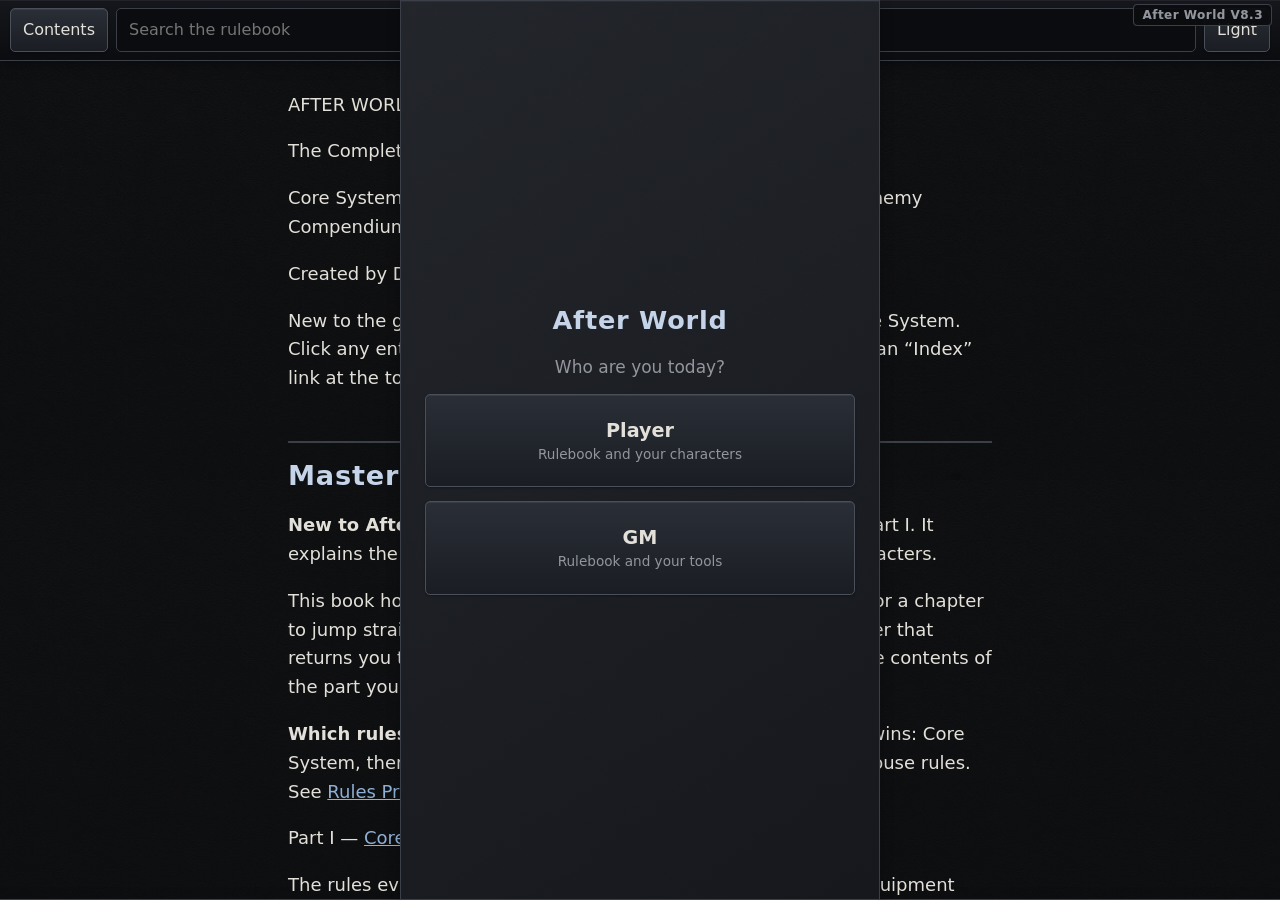
==== index.html @ ac3dd0cf "Add files via upload" ====
<!DOCTYPE html>
<html lang="en"><head><meta charset="utf-8">
<meta name="viewport" content="width=device-width, initial-scale=1, viewport-fit=cover">
<meta name="apple-mobile-web-app-capable" content="yes"><meta name="mobile-web-app-capable" content="yes">
<title>After World</title>
<link rel="manifest" href="manifest.webmanifest"><link rel="apple-touch-icon" href="icon-192.png"><meta name="theme-color" content="#090b10">
<style>
:root{--bg:#f4f5f7;--panel:#fff;--ink:#1d2230;--mute:#5c6475;--line:#d5d9e2;--acc:#2f5d8a;color-scheme:light}
@media (prefers-color-scheme:dark){:root{--bg:#12151c;--panel:#1a1f2a;--ink:#e4e7ee;--mute:#9aa3b5;--line:#2c3342;--acc:#8fb8e6;color-scheme:dark}}
*{box-sizing:border-box}html,body{height:100%;margin:0}
body{background:var(--bg);color:var(--ink);font:17px/1.45 system-ui,-apple-system,"Segoe UI",sans-serif}
#app{position:fixed;inset:0;display:flex;flex-direction:column;padding-top:env(safe-area-inset-top,0px);background:var(--panel)}
iframe{flex:1;width:100%;border:0;background:var(--bg);min-height:0}
#nav{display:flex;border-top:1px solid var(--line);background:var(--panel);padding-bottom:env(safe-area-inset-bottom,0px)}
#nav button{flex:1}
button{font:inherit;color:var(--ink);background:var(--panel);border:1px solid var(--line);border-radius:8px;padding:9px 14px;min-height:44px;cursor:pointer}
#sr button{display:block;width:100%;text-align:left;margin:6px 0}#sr small{display:block;color:var(--mute)}#sr h3{margin:14px 0 2px;font-size:.9rem;color:var(--acc)}#nav button{border:0;border-radius:0;background:none}#nav button.on{color:var(--acc);font-weight:700;box-shadow:inset 0 3px 0 var(--acc)}
#ban{display:flex;align-items:center;gap:8px;padding:6px 10px;background:var(--bg);border-top:1px solid var(--line);font-size:14px}
#ban span{flex:1}#ban button{min-height:36px;padding:4px 10px;font-size:14px}
.ov{position:fixed;inset:0;z-index:9;background:var(--bg);display:flex;flex-direction:column;justify-content:center;gap:14px;padding:24px;max-width:30rem;margin:0 auto}
.ov[hidden],#ban[hidden],iframe[hidden]{display:none}
.ov h1{margin:0 0 6px;font:700 1.6rem Georgia,serif;color:var(--acc);text-align:center}
.big{padding:22px;font-size:1.2rem;font-weight:700;border-radius:12px}.big small{display:block;font-weight:400;color:var(--mute);font-size:.85rem}
.chk{display:flex;gap:10px;align-items:center;padding:8px 2px}.chk input{width:22px;height:22px}
button:focus-visible{outline:3px solid var(--acc);outline-offset:2px}



/* AFTER WORLD — Dark Leather · Dark Aero · Art Deco (default / dark) */
:root:not([data-theme="light"]){
  --bg:#0B0C0F;--panel:#15171C;--panel2:#22252B;--ink:#E2E0D9;--mute:#92969D;
  --line:#3a3f48;--acc:#142C49;--acc2:#20466C;--gold:#B49A62;--silver:#AEB5BE;
  --hit:#B49A62;--bad:#d47c78;color-scheme:dark
}
:root:not([data-theme="light"]),
:root:not([data-theme="light"]) body{
  background-color:#0B0C0F!important;
  background-image:
    linear-gradient(rgba(11,12,15,.72),rgba(11,12,15,.78)),
    url("leather-tile.jpg")!important;
  background-size:auto,480px!important;
  background-repeat:no-repeat,repeat!important;
  background-attachment:fixed!important;
  color:var(--ink)!important;
  font-family:system-ui,-apple-system,"Segoe UI",sans-serif!important
}
:root:not([data-theme="light"]) header,
:root:not([data-theme="light"]) .seg,
:root:not([data-theme="light"]) #nav,
:root:not([data-theme="light"]) #res,
:root:not([data-theme="light"]) #ban{
  background:
    linear-gradient(180deg,rgba(21,23,28,.96),rgba(11,12,15,.98)),
    url("obsidian-tile.jpg")!important;
  background-size:auto,320px!important;
  border-color:#3a3f48!important;
  box-shadow:0 2px 14px rgba(0,0,0,.4),inset 0 1px rgba(174,181,190,.08)!important
}
:root:not([data-theme="light"]) header h1,
:root:not([data-theme="light"]) h1,
:root:not([data-theme="light"]) h2,
:root:not([data-theme="light"]) h3,
:root:not([data-theme="light"]) h4{
  font-family:system-ui,-apple-system,"Segoe UI",sans-serif!important;
  letter-spacing:.03em;
  color:#c5d4e8!important
}
:root:not([data-theme="light"]) header h1{font-weight:700;color:#E2E0D9!important}
:root:not([data-theme="light"]) main{background:transparent}
:root:not([data-theme="light"]) section,
:root:not([data-theme="light"]) .card,
:root:not([data-theme="light"]) .big div,
:root:not([data-theme="light"]) .sg div,
:root:not([data-theme="light"]) .res,
:root:not([data-theme="light"]) details,
:root:not([data-theme="light"]) .ov{
  background:
    linear-gradient(145deg,rgba(34,37,43,.94),rgba(21,23,28,.97)),
    url("charcoal-tile.jpg")!important;
  background-size:auto,280px!important;
  border:1px solid #3a3f48!important;
  box-shadow:inset 0 1px rgba(174,181,190,.06),0 3px 12px rgba(0,0,0,.25)!important
}
:root:not([data-theme="light"]) button,
:root:not([data-theme="light"]) .btn{
  background:linear-gradient(180deg,#2a2e36,#1a1d23)!important;
  color:#E2E0D9!important;
  border:1px solid #4a505a!important;
  border-radius:5px!important;
  box-shadow:inset 0 1px rgba(174,181,190,.1),0 1px 2px rgba(0,0,0,.3)!important
}
:root:not([data-theme="light"]) button.pri,
:root:not([data-theme="light"]) .pri{
  background:linear-gradient(180deg,#20466C,#142C49)!important;
  border-color:#3d6a9a!important;
  color:#fff!important
}
:root:not([data-theme="light"]) button.on,
:root:not([data-theme="light"]) .seg .on,
:root:not([data-theme="light"]) #nav button.on{
  color:#B49A62!important;
  border-color:#8f7848!important;
  box-shadow:inset 0 -2px #B49A62!important
}
:root:not([data-theme="light"]) input,
:root:not([data-theme="light"]) textarea,
:root:not([data-theme="light"]) select{
  background:#0B0C0F!important;
  color:#E2E0D9!important;
  border:1px solid #3a3f48!important;
  border-radius:5px!important
}
:root:not([data-theme="light"]) a{color:#8fb0d4}
:root:not([data-theme="light"]) th{background:#1a1d24!important;color:#B49A62}
:root:not([data-theme="light"]) td,
:root:not([data-theme="light"]) th{border-color:#3a3f48!important}
:root:not([data-theme="light"]) mark{background:#B49A62!important;color:#0B0C0F!important}
:root:not([data-theme="light"]) #app{background:transparent!important}
:root:not([data-theme="light"]) h2::after{
  content:"";display:block;height:10px;margin:8px 0 4px;
  background:url("deco-divider-sm.jpg") center/contain no-repeat;
  opacity:.7
}
:root:not([data-theme="light"]) .aw-divider{
  display:block;height:12px;margin:16px 0 12px;
  background:url("deco-divider-sm.jpg") center/contain no-repeat;
  opacity:.85;border:0
}


/* App-wide light theme */
:root[data-theme="light"]{
  --bg:#f4f5f7;--panel:#ffffff;--panel2:#eef0f3;--ink:#1d2230;--mute:#5c6475;
  --line:#d5d9e2;--acc:#2f5d8a;--acc2:#3d6fa0;--gold:#8a7340;--silver:#6b7280;
  --hit:#c9a227;--bad:#a8322d;color-scheme:light
}
:root[data-theme="light"],
:root[data-theme="light"] body{
  background-color:#f4f5f7!important;
  background-image:none!important;
  color:#1d2230!important
}
:root[data-theme="light"] header,
:root[data-theme="light"] .seg,
:root[data-theme="light"] #nav,
:root[data-theme="light"] #res,
:root[data-theme="light"] #ban{
  background:#ffffff!important;
  background-image:none!important;
  border-color:#d5d9e2!important;
  box-shadow:0 1px 4px rgba(0,0,0,.06)!important;
  color:#1d2230!important
}
:root[data-theme="light"] h1,
:root[data-theme="light"] h2,
:root[data-theme="light"] h3,
:root[data-theme="light"] h4,
:root[data-theme="light"] header h1{color:#2f5d8a!important}
:root[data-theme="light"] section,
:root[data-theme="light"] .card,
:root[data-theme="light"] .big div,
:root[data-theme="light"] .sg div,
:root[data-theme="light"] .res,
:root[data-theme="light"] details,
:root[data-theme="light"] .ov{
  background:#ffffff!important;
  background-image:none!important;
  border:1px solid #d5d9e2!important;
  box-shadow:0 1px 4px rgba(0,0,0,.05)!important;
  color:#1d2230!important
}
:root[data-theme="light"] button,
:root[data-theme="light"] .btn{
  background:#ffffff!important;
  color:#1d2230!important;
  border:1px solid #d5d9e2!important;
  box-shadow:none!important
}
:root[data-theme="light"] button.pri,
:root[data-theme="light"] .pri{
  background:#2f5d8a!important;
  border-color:#2f5d8a!important;
  color:#fff!important
}
:root[data-theme="light"] button.on,
:root[data-theme="light"] .seg .on,
:root[data-theme="light"] #nav button.on{
  color:#2f5d8a!important;
  border-color:#2f5d8a!important;
  box-shadow:inset 0 -2px #2f5d8a!important
}
:root[data-theme="light"] input,
:root[data-theme="light"] textarea,
:root[data-theme="light"] select{
  background:#f4f5f7!important;
  color:#1d2230!important;
  border:1px solid #d5d9e2!important
}
:root[data-theme="light"] a{color:#2f5d8a}
:root[data-theme="light"] th{background:#eef0f3!important;color:#1d2230!important}
:root[data-theme="light"] td,
:root[data-theme="light"] th{border-color:#d5d9e2!important}
:root[data-theme="light"] mark{background:#ffe08a!important;color:#1d2230!important}
:root[data-theme="light"] #app{background:#f4f5f7!important}
:root[data-theme="light"] h2::after,
:root[data-theme="light"] .aw-divider{opacity:0!important;height:0!important;margin:0!important}


.aw-ver{position:fixed;top:0;left:0;right:0;z-index:50;pointer-events:none;display:flex;justify-content:flex-end;padding:4px 8px;padding-top:calc(4px + env(safe-area-inset-top,0px));font:600 12px/1.2 system-ui,sans-serif;color:var(--mute,#92969D);letter-spacing:.04em}
.aw-ver span{pointer-events:auto;background:rgba(11,12,15,.75);border:1px solid var(--line,#3a3f48);border-radius:4px;padding:3px 8px}
:root[data-theme="light"] .aw-ver span{background:rgba(255,255,255,.9);color:#5c6475}

</style></head><body>
<div class="aw-ver" id="awver"><span>After World V8.3</span></div>
<div id="app"><iframe id="f-rule" src="rulebook.html" title="Rulebook"></iframe><iframe id="f-chars" src="sheet.html" title="Characters" hidden></iframe><iframe id="f-gm" src="gm.html" title="GM tools" hidden></iframe>
<div id="ban" hidden><span id="bt"></span><button id="bb"></button><button id="bx">Dismiss</button></div><nav id="nav"></nav></div>
<div class="ov" id="srch" hidden style="justify-content:flex-start;overflow:auto"><input id="sq" type="search" placeholder="Search rules, traits, races, gear, enemies, loot…" autocomplete="off" style="font:inherit;font-size:16px;padding:10px;border-radius:8px;border:1px solid var(--line);background:var(--panel);color:var(--ink)"><div id="sr"></div><button id="sx">Close</button></div>
<div class="ov" id="role" hidden><h1>After World</h1><p style="text-align:center;margin:0;color:var(--mute)">Who are you today?</p><button class="big" data-role="player">Player<small>Rulebook and your characters</small></button><button class="big" data-role="gm">GM<small>Rulebook and your tools</small></button></div>
<div class="ov" id="more" hidden><h1>More</h1><button id="sw">Switch role</button><button id="themeBtn">Theme: Dark</button><label class="chk"><input type="checkbox" id="awake"> Keep the screen awake</label><div class="chk">Text size <button id="fm">A−</button><button id="fp">A+</button></div><button id="exp">Back up characters</button><button id="upd">Check for updates</button><button id="mx">Close</button></div>
<script src="data.js"></script>
<script src="enemies.js"></script>
<script src="loot.js"></script>
<script src="loot-modern.js"></script>
<script src="extra2.js"></script>
<script>
(function(){
var $=function(s){return document.querySelector(s)};
function ls(k,v){try{if(v===undefined)return localStorage.getItem(k);localStorage.setItem(k,v)}catch(e){return null}}
var TABS={rule:'Rulebook',chars:'Characters',gm:'GM tools',find:'Search'},ROLES={player:['rule','chars','find'],gm:['rule','gm','find']};
var role=ls('aw-role'),tab=ls('aw-tab')||'rule',lock=null,reg=null;
if(!ROLES[role])role=null;
function nav(){$('#nav').innerHTML=ROLES[role].map(function(t){return '<button data-t="'+t+'"'+(t===tab?' class="on"':'')+'>'+TABS[t]+'</button>'}).join('')+'<button data-t="more">More</button>'}
function show(){if(!role)return;if(ROLES[role].indexOf(tab)<0)tab=ROLES[role][0];['rule','chars','gm'].forEach(function(t){$('#f-'+t).hidden=t!==tab});nav()}
function say(msg,label,fn){$('#bt').textContent=msg;$('#bb').textContent=label;$('#bb').onclick=function(){$('#ban').hidden=true;fn()};$('#ban').hidden=false}
function exp(){var d=ls('aw-chars-v1')||'{}',a=document.createElement('a');a.href=URL.createObjectURL(new Blob([d],{type:'application/json'}));a.download='after-world-characters.json';document.body.appendChild(a);a.click();a.remove()}
function reminder(){var n=0;try{n=Object.keys(JSON.parse(ls('aw-chars-v1')||'{}')).length}catch(e){}
  if(n&&Date.now()-(+ls('aw-bk')||0)>54e6){ls('aw-bk',String(Date.now()));say('Back up your characters in case you change phones.','Export now',exp)}}
var TN={fan:'Fantasy',mod:'Modern',sw:'Star Wars'};
function go(h){$('#srch').hidden=true;tab='rule';show();var w=$('#f-rule').contentWindow;w.location.hash='';w.location.hash='#'+h}
function find(q){q=q.toLowerCase().trim();var G={},D=window.AWDATA||{},TN={fan:'Fantasy',mod:'Modern',sw:'Star Wars'},add=function(g,t,s,h){(G[g]=G[g]||[]);if(G[g].length<18)G[g].push([t,s,h||''])},m=function(s){return (s||'').toLowerCase().indexOf(q)>-1};
  if(q.length<2)return'<p style="color:var(--mute)">Type at least two letters.</p>';
  try{$('#f-rule').contentDocument.querySelectorAll('h1[id],h2[id],h3[id],h4[id]').forEach(function(e){if(m(e.textContent))add('Rulebook',e.textContent.trim(),'',e.id)})}catch(e){}
  try{$('#f-rule').contentDocument.querySelectorAll('p,li').forEach(function(e){var t=(e.textContent||'').trim();if(t.length>40&&t.length<220&&m(t)){var id=(e.closest('[id]')||e.previousElementSibling||{}).id||'';add('Rulebook text',t.slice(0,90)+(t.length>90?'…':''),'',id)}})}catch(e){}
  (D.abil||[]).forEach(function(a){if(m(a.n+' '+a.id+' '+a.cat+(a.txt||'')))add('Traits and powers',a.n,(a.id||'')+' · '+(a.cat||''),a.a||'')});
  (D.races||[]).forEach(function(r){if(m(r.n+(r.desc||'')+(r.stats||[]).join(' ')))add('Races',r.n,TN[r.t]||r.t,'')});
  (D.bgs||[]).forEach(function(r){if(m(r.n+(r.info||[]).join(' ')))add('Backgrounds',r.n,TN[r.t]||r.t,'')});
  (D.weapons||[]).forEach(function(w){if(m(w.n+' '+(w.prof||'')+' '+(w.tags||'')+' '+(w.dmg||'')))add('Weapons',w.n,(w.prof||'')+(w.dmg?' · damage '+w.dmg:''),'')});
  (D.armour||[]).forEach(function(w){if(m(w.n+' '+(w.prof||'')+' '+(w.kind||'')))add('Armour and shields',w.n,w.prof||w.kind||'','')});
  (window.AWENEMY||[]).forEach(function(e){if(m(e.n+' '+(e.tags||'')+' '+(e.ds||'')+' '+(e.sp||'')))add('Enemies',e.n,(TN[e.t]||e.t)+' · Level '+e.lv+(e.tags?' · '+e.tags:''),'')});
  var Z=window.AWLOOT||{};
  function lootScan(arr,label){(arr||[]).forEach(function(x){var n=x.n||x;if(typeof n!=='string')return;if(m(n+' '+(x.e||'')+' '+(x.c||'')))add('Loot · '+label,n,(x.c||'')+(x.v?' · '+x.v:''),'')})};
  Object.keys(Z.bands||{}).forEach(function(b){lootScan(Z.bands[b],'Fantasy')});
  if(Z.mod&&Z.mod.bands)Object.keys(Z.mod.bands).forEach(function(b){lootScan(Z.mod.bands[b],'Modern')});
  if(Z.sw&&Z.sw.tiers)Object.keys(Z.sw.tiers).forEach(function(t){lootScan(Z.sw.tiers[t],'Star Wars')});
  if(Z.extra){Object.keys(Z.extra).forEach(function(k){var v=Z.extra[k];if(Array.isArray(v))lootScan(v,k);else if(v&&typeof v==='object')Object.keys(v).forEach(function(b){lootScan(v[b],k)})})}
  var X2=window.AWX2||{};
  (X2.races||[]).forEach(function(r){if(m(r.n))add('Races (extra)',r.n,TN[r.t]||'','')});
  (X2.bgs||[]).forEach(function(r){if(m(r.n))add('Backgrounds (extra)',r.n,TN[r.t]||'','')});
  if(X2.ref)X2.ref.forEach(function(r){if(m(r[0]+' '+(r[1]||[]).join(' ')))add('Star Wars reference',r[0],'','')});
  var order=['Rulebook','Rulebook text','Traits and powers','Races','Races (extra)','Backgrounds','Backgrounds (extra)','Weapons','Armour and shields','Enemies','Loot · Fantasy','Loot · Modern','Loot · Star Wars','Star Wars reference'];
  var h='';order.forEach(function(g){if(!G[g])return;h+='<h3>'+g+'</h3>'+G[g].map(function(r){return '<button data-h="'+r[2]+'">'+r[0].replace(/[<&]/g,'')+'<small>'+r[1].replace(/[<&]/g,'')+'</small></button>'}).join('')});
  Object.keys(G).forEach(function(g){if(order.indexOf(g)<0)h+='<h3>'+g+'</h3>'+G[g].map(function(r){return '<button data-h="'+r[2]+'">'+r[0].replace(/[<&]/g,'')+'<small>'+r[1].replace(/[<&]/g,'')+'</small></button>'}).join('')});
  return h||'<p style="color:var(--mute)">No matches.</p>'}
$('#sq').oninput=function(){$('#sr').innerHTML=find(this.value)};$('#sx').onclick=function(){$('#srch').hidden=true};
$('#sr').onclick=function(e){var b=e.target.closest('[data-h]');if(b&&b.dataset.h)go(b.dataset.h)};
function zoom(){var z=(+ls('aw-fs')||100)/100;['f-rule','f-chars','f-gm'].forEach(function(i){try{$('#'+i).contentDocument.documentElement.style.zoom=z}catch(e){}})}
['f-rule','f-chars','f-gm'].forEach(function(i){$('#'+i).addEventListener('load',zoom)});
$('#fm').onclick=function(){ls('aw-fs',String(Math.max(80,(+ls('aw-fs')||100)-10)));zoom()};$('#fp').onclick=function(){ls('aw-fs',String(Math.min(150,(+ls('aw-fs')||100)+10)));zoom()};
function wake(){if(ls('aw-awake')==='1'&&'wakeLock' in navigator&&document.visibilityState==='visible'){navigator.wakeLock.request('screen').then(function(l){lock=l}).catch(function(){})}else if(lock){lock.release();lock=null}}
document.addEventListener('visibilitychange',wake);
$('#nav').onclick=function(e){var t=e.target.closest('button');if(!t)return;if(t.dataset.t==='more'){$('#awake').checked=ls('aw-awake')==='1';$('#awake').parentNode.hidden=!('wakeLock' in navigator);$('#more').hidden=false;return}if(t.dataset.t==='find'){$('#srch').hidden=false;$('#sq').focus();return}tab=t.dataset.t;ls('aw-tab',tab);show()};
$('#role').onclick=function(e){var t=e.target.closest('[data-role]');if(!t)return;role=t.dataset.role;ls('aw-role',role);$('#role').hidden=true;show();reminder();try{$('#f-rule').contentWindow.location.reload()}catch(e){}};
$('#sw').onclick=function(){$('#more').hidden=true;$('#role').hidden=false};
$('#mx').onclick=function(){$('#more').hidden=true};
$('#exp').onclick=exp;
$('#awake').onchange=function(){ls('aw-awake',this.checked?'1':'0');wake()};
$('#upd').onclick=function(){$('#more').hidden=true;if(reg)reg.update().then(function(){say('Checked. You have the latest version unless a reload banner appears.','OK',function(){})});else say('Updates are checked when you are online and the app is installed.','OK',function(){})};
$('#bx').onclick=function(){$('#ban').hidden=true};
addEventListener('message',function(e){var d=e.data;if(e.origin!==location.origin||!d||d.aw!=='rule')return;tab='rule';show();var w=$('#f-rule').contentWindow;w.location.hash='';w.location.hash='#'+d.hash});

function getTheme(){try{return localStorage.getItem('aw-theme')||'dark'}catch(e){return'dark'}}
function setTheme(t){t=t==='light'?'light':'dark';try{localStorage.setItem('aw-theme',t)}catch(e){}
  document.documentElement.dataset.theme=t;
  ['f-rule','f-chars','f-gm'].forEach(function(id){try{var d=$('#'+id).contentDocument;if(d)d.documentElement.dataset.theme=t}catch(e){}});
  var b=$('#themeBtn');if(b)b.textContent='Theme: '+(t==='light'?'Light':'Dark');
}
function applyTheme(){setTheme(getTheme())}
['f-rule','f-chars','f-gm'].forEach(function(id){var el=$('#'+id);if(el)el.addEventListener('load',function(){try{el.contentDocument.documentElement.dataset.theme=getTheme()}catch(e){}})});
var _tb=$('#themeBtn');if(_tb)_tb.onclick=function(){setTheme(getTheme()==='light'?'dark':'light')};
applyTheme();

if(role){show();reminder();wake()}else{$('#role').hidden=false}
if('serviceWorker' in navigator&&location.protocol!=='file:'){var had=!!navigator.serviceWorker.controller;
  addEventListener('load',function(){navigator.serviceWorker.register('sw.js').then(function(r){reg=r}).catch(function(){})});
  navigator.serviceWorker.addEventListener('controllerchange',function(){if(had)say('A new version is ready.','Reload',function(){location.reload()});had=true})}
})();
</script></body></html>
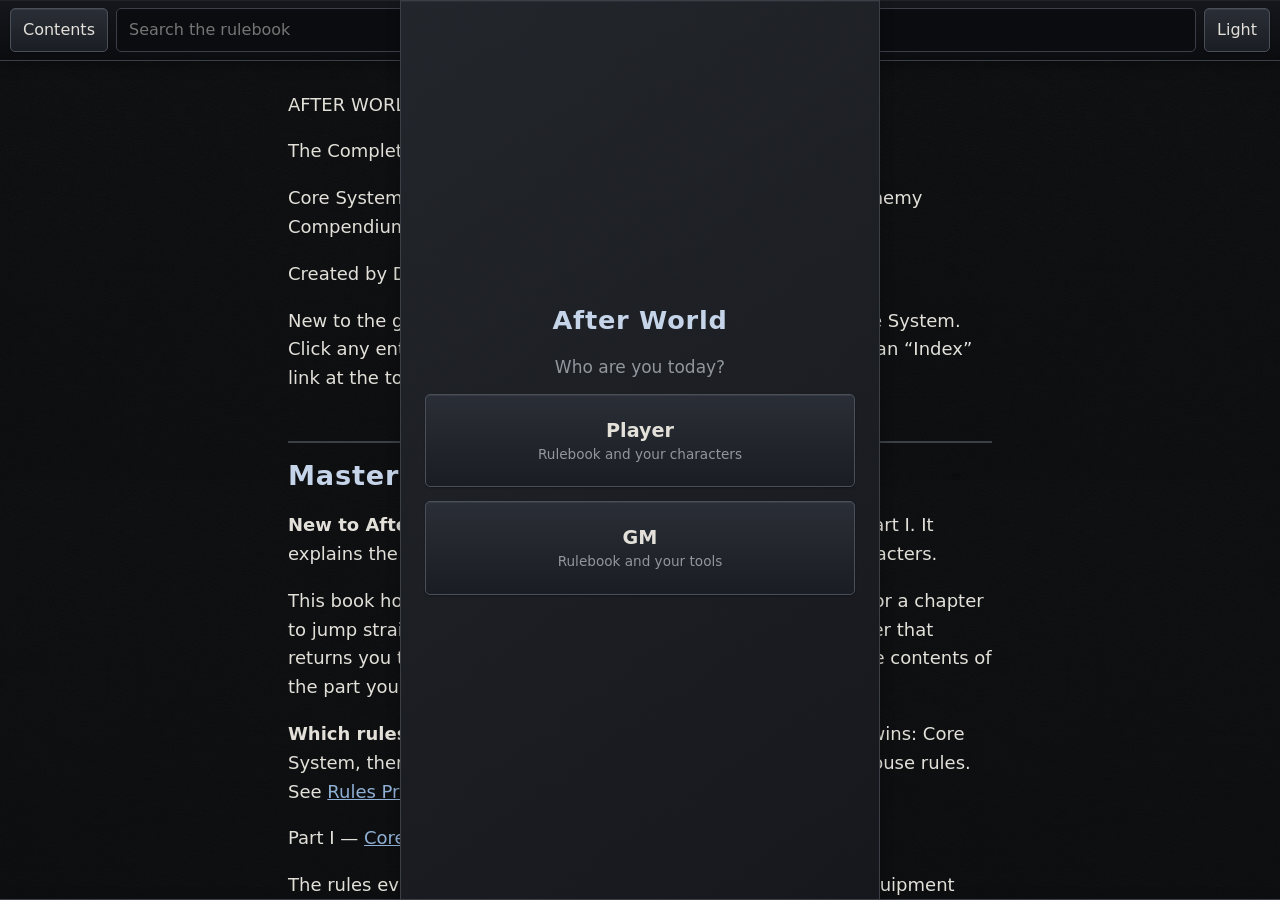
==== commit be98f4ff: "Add files via upload" ====
--- a/index.html
+++ b/index.html
@@ -210,13 +210,45 @@
 .aw-ver span{pointer-events:auto;background:rgba(11,12,15,.75);border:1px solid var(--line,#3a3f48);border-radius:4px;padding:3px 8px}
 :root[data-theme="light"] .aw-ver span{background:rgba(255,255,255,.9);color:#5c6475}
 
+
+#sess{display:none;border-top:1px solid var(--line,#3a3f48);background:rgba(21,23,28,.96);padding:6px 10px;font-size:13px;gap:8px;align-items:center;flex-wrap:wrap}
+#sess.on{display:flex}
+#sess b{color:var(--gold,#B49A62)}
+#sess .sgo{margin-left:auto}
 </style></head><body>
-<div class="aw-ver" id="awver"><span>After World V8.3</span></div>
 <div id="app"><iframe id="f-rule" src="rulebook.html" title="Rulebook"></iframe><iframe id="f-chars" src="sheet.html" title="Characters" hidden></iframe><iframe id="f-gm" src="gm.html" title="GM tools" hidden></iframe>
-<div id="ban" hidden><span id="bt"></span><button id="bb"></button><button id="bx">Dismiss</button></div><nav id="nav"></nav></div>
+<div id="ban" hidden><span id="bt"></span><button id="bb"></button><button id="bx">Dismiss</button></div><div id="sess" aria-live="polite"></div><nav id="nav"></nav></div>
 <div class="ov" id="srch" hidden style="justify-content:flex-start;overflow:auto"><input id="sq" type="search" placeholder="Search rules, traits, races, gear, enemies, loot…" autocomplete="off" style="font:inherit;font-size:16px;padding:10px;border-radius:8px;border:1px solid var(--line);background:var(--panel);color:var(--ink)"><div id="sr"></div><button id="sx">Close</button></div>
 <div class="ov" id="role" hidden><h1>After World</h1><p style="text-align:center;margin:0;color:var(--mute)">Who are you today?</p><button class="big" data-role="player">Player<small>Rulebook and your characters</small></button><button class="big" data-role="gm">GM<small>Rulebook and your tools</small></button></div>
-<div class="ov" id="more" hidden><h1>More</h1><button id="sw">Switch role</button><button id="themeBtn">Theme: Dark</button><label class="chk"><input type="checkbox" id="awake"> Keep the screen awake</label><div class="chk">Text size <button id="fm">A−</button><button id="fp">A+</button></div><button id="exp">Back up characters</button><button id="upd">Check for updates</button><button id="mx">Close</button></div>
+<div class="ov" id="specov" hidden style="justify-content:flex-start;overflow:auto"><h1>Table (read-only)</h1><p class="meta" id="specmeta"></p><div id="specbody"></div><div class="row"><button id="specpaste">Paste data</button><button id="specx">Close</button></div></div>
+<div class="ov" id="more" hidden><h1>More</h1>
+<p class="meta" id="awverline" style="text-align:center;margin:0 0 8px">After World V8.4</p>
+<button id="sw">Switch role</button><button id="themeBtn">Theme: Dark</button>
+<label class="chk"><input type="checkbox" id="awake"> Keep the screen awake</label>
+<div class="chk">Text size <button id="fm">A−</button><button id="fp">A+</button></div>
+<button id="exp">Back up characters</button><button id="upd">Check for updates</button>
+<button id="whatsnew">What's new</button><button id="spectate">Spectate table</button>
+<button id="mx">Close</button>
+<div id="changelog" hidden class="card" style="margin-top:12px;text-align:left;max-height:50vh;overflow:auto;padding:12px;font-size:14px">
+<p><b>V8.4</b></p>
+<ul style="margin:6px 0 12px 1.1rem;padding:0">
+<li>Enhancements + Aquakinesis on the sheet</li>
+<li>Creation “Next up” guidance bar</li>
+<li>Dice log (last 20) + print sheet</li>
+<li>Character list shows concept + avatar</li>
+<li>Encounter templates (GM)</li>
+<li>Session strip: combat turn + music</li>
+<li>Spectate table (read-only share)</li>
+<li>In-app music uploads, themes, Force aliases</li>
+<li>Version in More only</li>
+</ul>
+<p><b>V8.3</b></p>
+<ul style="margin:6px 0 0 1.1rem;padding:0">
+<li>Enhancement database entries and Show filter</li>
+<li>Version label (moved to More in V8.4)</li>
+</ul>
+</div>
+</div>
 <script src="data.js"></script>
 <script src="enemies.js"></script>
 <script src="loot.js"></script>
@@ -271,10 +303,11 @@
 $('#nav').onclick=function(e){var t=e.target.closest('button');if(!t)return;if(t.dataset.t==='more'){$('#awake').checked=ls('aw-awake')==='1';$('#awake').parentNode.hidden=!('wakeLock' in navigator);$('#more').hidden=false;return}if(t.dataset.t==='find'){$('#srch').hidden=false;$('#sq').focus();return}tab=t.dataset.t;ls('aw-tab',tab);show()};
 $('#role').onclick=function(e){var t=e.target.closest('[data-role]');if(!t)return;role=t.dataset.role;ls('aw-role',role);$('#role').hidden=true;show();reminder();try{$('#f-rule').contentWindow.location.reload()}catch(e){}};
 $('#sw').onclick=function(){$('#more').hidden=true;$('#role').hidden=false};
-$('#mx').onclick=function(){$('#more').hidden=true};
+$('#mx').onclick=function(){$('#more').hidden=true;$('#changelog').hidden=true};
+$('#whatsnew').onclick=function(){var c=$('#changelog');if(c)c.hidden=!c.hidden};
 $('#exp').onclick=exp;
 $('#awake').onchange=function(){ls('aw-awake',this.checked?'1':'0');wake()};
-$('#upd').onclick=function(){$('#more').hidden=true;if(reg)reg.update().then(function(){say('Checked. You have the latest version unless a reload banner appears.','OK',function(){})});else say('Updates are checked when you are online and the app is installed.','OK',function(){})};
+$('#upd').onclick=function(){$('#more').hidden=true;if(reg)reg.update().then(function(){return reg.installing?new Promise(function(res){reg.installing.addEventListener('statechange',function(){if(reg.installing&&reg.installing.state==='installed')res();});setTimeout(res,800)}):Promise.resolve()}).then(function(){say('Checked for updates (V8.4). If something still looks old, use Reload.','Reload',function(){location.reload()})}).catch(function(){say('Could not check updates. Try Reload.','Reload',function(){location.reload()})});else say('You are on V8.4. Open this app from its installed icon or refresh if files look outdated.','Reload',function(){location.reload()})};
 $('#bx').onclick=function(){$('#ban').hidden=true};
 addEventListener('message',function(e){var d=e.data;if(e.origin!==location.origin||!d||d.aw!=='rule')return;tab='rule';show();var w=$('#f-rule').contentWindow;w.location.hash='';w.location.hash='#'+d.hash});
 
@@ -288,6 +321,37 @@
 ['f-rule','f-chars','f-gm'].forEach(function(id){var el=$('#'+id);if(el)el.addEventListener('load',function(){try{el.contentDocument.documentElement.dataset.theme=getTheme()}catch(e){}})});
 var _tb=$('#themeBtn');if(_tb)_tb.onclick=function(){setTheme(getTheme()==='light'?'dark':'light')};
 applyTheme();
+
+
+function refreshSess(){
+  var el=$('#sess');if(!el)return;
+  var parts=[],T=null,mu=null;
+  try{T=JSON.parse(localStorage.getItem('aw-track-v1')||'null')}catch(e){}
+  try{mu=JSON.parse(localStorage.getItem('aw-music-now')||'null')}catch(e){}
+  if(T&&T.list&&T.list.length){
+    var c=T.list[T.turn%T.list.length];
+    parts.push('<span>Round <b>'+T.round+'</b></span>');
+    if(c)parts.push('<span>Turn: <b>'+String(c.n||'').replace(/[<>]/g,'')+'</b> HP '+(c.hp!=null?c.hp:'?')+'</span>');
+    parts.push('<span>'+T.list.length+' combatants</span>');
+  }
+  if(mu&&mu.t&&Date.now()-(mu.at||0)<3*60*60*1000)parts.push('<span>♪ '+String(mu.t).replace(/[<>]/g,'')+(mu.c?' · '+String(mu.c).replace(/[<>]/g,''):'')+'</span>');
+  if(!parts.length){el.className='';el.innerHTML='';return}
+  el.className='on';
+  el.innerHTML=parts.join(' ')+'<button class="sgo" data-sgo="gm" style="min-height:32px;padding:4px 10px">GM</button>';
+}
+setInterval(refreshSess,1500);refreshSess();
+document.addEventListener('click',function(e){var b=e.target.closest('[data-sgo]');if(!b)return;if(b.dataset.sgo==='gm'&&role==='gm'){tab='gm';ls('aw-tab',tab);show()}});
+function renderSpec(){
+  var meta=$('#specmeta'),body=$('#specbody'),d=null;
+  try{d=JSON.parse(localStorage.getItem('aw-share-v1')||'null')}catch(e){}
+  if(!d||!d.track){meta.textContent='No shared table on this device yet. The GM should use GM screen → Copy table for players, or run combat on the tracker.';body.innerHTML='';return}
+  meta.textContent='Updated '+new Date(d.upd||Date.now()).toLocaleString()+' · Round '+(d.track.round||1);
+  var list=d.track.list||[],turn=d.track.turn||0;
+  body.innerHTML=list.length?list.map(function(c,i){return '<div class="card"'+(i===turn%list.length?' style="border-color:var(--acc)"':'')+'><strong>'+String(c.n||'').replace(/[<>]/g,'')+(i===turn%list.length?' · current turn':'')+'</strong><div class="meta">HP '+(c.hp!=null?c.hp:'?')+(c.max!=null?' / '+c.max:'')+' · CD '+(c.cd!=null?c.cd:'—')+' · AR '+(c.ar!=null?c.ar:'—')+'</div></div>'}).join(''):'<p class="meta">Tracker empty.</p>';
+}
+$('#spectate').onclick=function(){$('#more').hidden=true;$('#specov').hidden=false;renderSpec()};
+$('#specx').onclick=function(){$('#specov').hidden=true};
+$('#specpaste').onclick=function(){var s=prompt('Paste table JSON from the GM');if(!s)return;try{var d=JSON.parse(s);if(!d.track)throw 0;localStorage.setItem('aw-share-v1',JSON.stringify(d));renderSpec()}catch(e){alert('Not valid table data.')}};
 
 if(role){show();reminder();wake()}else{$('#role').hidden=false}
 if('serviceWorker' in navigator&&location.protocol!=='file:'){var had=!!navigator.serviceWorker.controller;
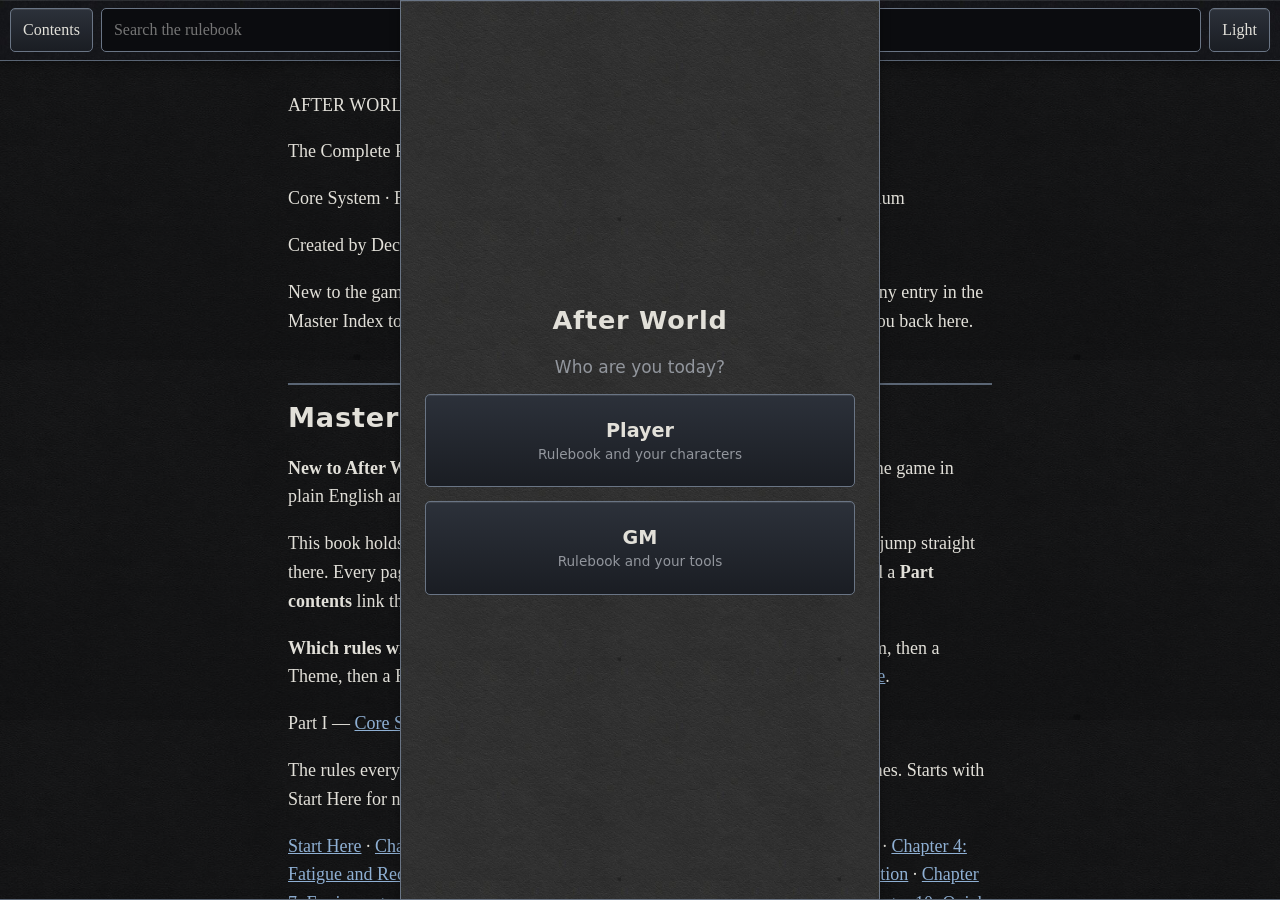
==== commit a264540b: "Add files via upload" ====
--- a/index.html
+++ b/index.html
@@ -1,5 +1,5 @@
 <!DOCTYPE html>
-<html lang="en"><head><meta charset="utf-8">
+<html lang="en" data-theme="dark"><head><meta charset="utf-8">
 <meta name="viewport" content="width=device-width, initial-scale=1, viewport-fit=cover">
 <meta name="apple-mobile-web-app-capable" content="yes"><meta name="mobile-web-app-capable" content="yes">
 <title>After World</title>
@@ -26,195 +26,150 @@
 
 
 
-/* AFTER WORLD — Dark Leather · Dark Aero · Art Deco (default / dark) */
+
+
+/* AFTER WORLD V8.5 — embedded textures (no external path dependency) */
 :root:not([data-theme="light"]){
   --bg:#0B0C0F;--panel:#15171C;--panel2:#22252B;--ink:#E2E0D9;--mute:#92969D;
-  --line:#3a3f48;--acc:#142C49;--acc2:#20466C;--gold:#B49A62;--silver:#AEB5BE;
+  --line:#5a6574;--acc:#142C49;--acc2:#20466C;--gold:#B49A62;--silver:#AEB5BE;
   --hit:#B49A62;--bad:#d47c78;color-scheme:dark
 }
-:root:not([data-theme="light"]),
-:root:not([data-theme="light"]) body{
+html:not([data-theme="light"]),
+html:not([data-theme="light"]) body{
   background-color:#0B0C0F!important;
-  background-image:
-    linear-gradient(rgba(11,12,15,.72),rgba(11,12,15,.78)),
-    url("leather-tile.jpg")!important;
-  background-size:auto,480px!important;
+  background-image:linear-gradient(rgba(11,12,15,.4),rgba(11,12,15,.5)),url("[data-uri]")!important;
+  background-size:auto,360px!important;
   background-repeat:no-repeat,repeat!important;
-  background-attachment:fixed!important;
-  color:var(--ink)!important;
-  font-family:system-ui,-apple-system,"Segoe UI",sans-serif!important
-}
-:root:not([data-theme="light"]) header,
-:root:not([data-theme="light"]) .seg,
-:root:not([data-theme="light"]) #nav,
-:root:not([data-theme="light"]) #res,
-:root:not([data-theme="light"]) #ban{
-  background:
-    linear-gradient(180deg,rgba(21,23,28,.96),rgba(11,12,15,.98)),
-    url("obsidian-tile.jpg")!important;
-  background-size:auto,320px!important;
-  border-color:#3a3f48!important;
-  box-shadow:0 2px 14px rgba(0,0,0,.4),inset 0 1px rgba(174,181,190,.08)!important
-}
-:root:not([data-theme="light"]) header h1,
-:root:not([data-theme="light"]) h1,
-:root:not([data-theme="light"]) h2,
-:root:not([data-theme="light"]) h3,
-:root:not([data-theme="light"]) h4{
+  color:#E2E0D9!important
+}
+html:not([data-theme="light"]) header,
+html:not([data-theme="light"]) .seg,
+html:not([data-theme="light"]) #nav,
+html:not([data-theme="light"]) #res,
+html:not([data-theme="light"]) #ban,
+html:not([data-theme="light"]) #sess{
+  background-color:rgba(21,23,28,.94)!important;
+  background-image:url("[data-uri]")!important;
+  background-size:240px!important;
+  background-repeat:repeat!important;
+  border-color:#5a6574!important;
+  box-shadow:0 2px 12px rgba(0,0,0,.45),inset 0 1px rgba(174,181,190,.15)!important
+}
+html:not([data-theme="light"]) h1,
+html:not([data-theme="light"]) h2,
+html:not([data-theme="light"]) h3,
+html:not([data-theme="light"]) header h1{
   font-family:system-ui,-apple-system,"Segoe UI",sans-serif!important;
-  letter-spacing:.03em;
-  color:#c5d4e8!important
-}
-:root:not([data-theme="light"]) header h1{font-weight:700;color:#E2E0D9!important}
-:root:not([data-theme="light"]) main{background:transparent}
-:root:not([data-theme="light"]) section,
-:root:not([data-theme="light"]) .card,
-:root:not([data-theme="light"]) .big div,
-:root:not([data-theme="light"]) .sg div,
-:root:not([data-theme="light"]) .res,
-:root:not([data-theme="light"]) details,
-:root:not([data-theme="light"]) .ov{
-  background:
-    linear-gradient(145deg,rgba(34,37,43,.94),rgba(21,23,28,.97)),
-    url("charcoal-tile.jpg")!important;
-  background-size:auto,280px!important;
-  border:1px solid #3a3f48!important;
-  box-shadow:inset 0 1px rgba(174,181,190,.06),0 3px 12px rgba(0,0,0,.25)!important
-}
-:root:not([data-theme="light"]) button,
-:root:not([data-theme="light"]) .btn{
-  background:linear-gradient(180deg,#2a2e36,#1a1d23)!important;
+  color:#E2E0D9!important;letter-spacing:.03em
+}
+html:not([data-theme="light"]) main{background:transparent!important}
+html:not([data-theme="light"]) section,
+html:not([data-theme="light"]) .card,
+html:not([data-theme="light"]) .big div,
+html:not([data-theme="light"]) .sg div,
+html:not([data-theme="light"]) .res,
+html:not([data-theme="light"]) details,
+html:not([data-theme="light"]) .ov{
+  background-color:rgba(34,37,43,.9)!important;
+  background-image:url("[data-uri]")!important;
+  background-size:220px!important;
+  background-repeat:repeat!important;
+  border:1px solid #6a7585!important;
+  box-shadow:inset 0 1px rgba(174,181,190,.12),0 3px 10px rgba(0,0,0,.3)!important
+}
+html:not([data-theme="light"]) button,
+html:not([data-theme="light"]) .btn{
+  background:linear-gradient(180deg,#2c313a,#1a1d23)!important;
   color:#E2E0D9!important;
-  border:1px solid #4a505a!important;
+  border:1px solid #6a7585!important;
   border-radius:5px!important;
-  box-shadow:inset 0 1px rgba(174,181,190,.1),0 1px 2px rgba(0,0,0,.3)!important
-}
-:root:not([data-theme="light"]) button.pri,
-:root:not([data-theme="light"]) .pri{
+  box-shadow:inset 0 1px rgba(174,181,190,.14)!important
+}
+html:not([data-theme="light"]) button.pri,
+html:not([data-theme="light"]) .pri{
   background:linear-gradient(180deg,#20466C,#142C49)!important;
-  border-color:#3d6a9a!important;
-  color:#fff!important
-}
-:root:not([data-theme="light"]) button.on,
-:root:not([data-theme="light"]) .seg .on,
-:root:not([data-theme="light"]) #nav button.on{
-  color:#B49A62!important;
-  border-color:#8f7848!important;
+  border-color:#3d6a9a!important;color:#fff!important
+}
+html:not([data-theme="light"]) button.on,
+html:not([data-theme="light"]) .seg .on,
+html:not([data-theme="light"]) #nav button.on{
+  color:#B49A62!important;border-color:#8f7848!important;
   box-shadow:inset 0 -2px #B49A62!important
 }
-:root:not([data-theme="light"]) input,
-:root:not([data-theme="light"]) textarea,
-:root:not([data-theme="light"]) select{
-  background:#0B0C0F!important;
-  color:#E2E0D9!important;
-  border:1px solid #3a3f48!important;
-  border-radius:5px!important
-}
-:root:not([data-theme="light"]) a{color:#8fb0d4}
-:root:not([data-theme="light"]) th{background:#1a1d24!important;color:#B49A62}
-:root:not([data-theme="light"]) td,
-:root:not([data-theme="light"]) th{border-color:#3a3f48!important}
-:root:not([data-theme="light"]) mark{background:#B49A62!important;color:#0B0C0F!important}
-:root:not([data-theme="light"]) #app{background:transparent!important}
-:root:not([data-theme="light"]) h2::after{
-  content:"";display:block;height:10px;margin:8px 0 4px;
-  background:url("deco-divider-sm.jpg") center/contain no-repeat;
-  opacity:.7
-}
-:root:not([data-theme="light"]) .aw-divider{
-  display:block;height:12px;margin:16px 0 12px;
-  background:url("deco-divider-sm.jpg") center/contain no-repeat;
-  opacity:.85;border:0
-}
-
-
-/* App-wide light theme */
-:root[data-theme="light"]{
-  --bg:#f4f5f7;--panel:#ffffff;--panel2:#eef0f3;--ink:#1d2230;--mute:#5c6475;
+html:not([data-theme="light"]) input,
+html:not([data-theme="light"]) textarea,
+html:not([data-theme="light"]) select{
+  background:#0B0C0F!important;color:#E2E0D9!important;
+  border:1px solid #6a7585!important;border-radius:5px!important
+}
+html:not([data-theme="light"]) a{color:#8fb0d4}
+html:not([data-theme="light"]) th{background:#1a1d24!important;color:#B49A62!important}
+html:not([data-theme="light"]) td,
+html:not([data-theme="light"]) th{border-color:#5a6574!important}
+html:not([data-theme="light"]) mark{background:#B49A62!important;color:#0B0C0F!important}
+html:not([data-theme="light"]) #app{background:transparent!important}
+html:not([data-theme="light"]) h2::after{
+  content:"";display:block;height:12px;margin:8px 0 4px;
+  background:url("[data-uri]") center/contain no-repeat;opacity:.9
+}
+/* Next up bar */
+#aw-nextup{
+  display:none;margin:0;padding:10px 12px;
+  border-bottom:2px solid #B49A62;
+  background:linear-gradient(180deg,#2a2418,#1a1814)!important;
+  color:#E2E0D9;font-size:15px;z-index:6
+}
+#aw-nextup.on{display:block}
+#aw-nextup .lab{color:#B49A62;font-size:12px;font-weight:700;letter-spacing:.06em;text-transform:uppercase}
+#aw-nextup strong{display:block;margin-top:2px;font-size:16px}
+html[data-theme="light"] #aw-nextup{
+  background:#eef3f8!important;color:#1d2230;border-bottom-color:#2f5d8a
+}
+html[data-theme="light"] #aw-nextup .lab{color:#2f5d8a}
+
+html[data-theme="light"]{
+  --bg:#f4f5f7;--panel:#fff;--panel2:#eef0f3;--ink:#1d2230;--mute:#5c6475;
   --line:#d5d9e2;--acc:#2f5d8a;--acc2:#3d6fa0;--gold:#8a7340;--silver:#6b7280;
   --hit:#c9a227;--bad:#a8322d;color-scheme:light
 }
-:root[data-theme="light"],
-:root[data-theme="light"] body{
-  background-color:#f4f5f7!important;
-  background-image:none!important;
-  color:#1d2230!important
-}
-:root[data-theme="light"] header,
-:root[data-theme="light"] .seg,
-:root[data-theme="light"] #nav,
-:root[data-theme="light"] #res,
-:root[data-theme="light"] #ban{
-  background:#ffffff!important;
-  background-image:none!important;
-  border-color:#d5d9e2!important;
-  box-shadow:0 1px 4px rgba(0,0,0,.06)!important;
-  color:#1d2230!important
-}
-:root[data-theme="light"] h1,
-:root[data-theme="light"] h2,
-:root[data-theme="light"] h3,
-:root[data-theme="light"] h4,
-:root[data-theme="light"] header h1{color:#2f5d8a!important}
-:root[data-theme="light"] section,
-:root[data-theme="light"] .card,
-:root[data-theme="light"] .big div,
-:root[data-theme="light"] .sg div,
-:root[data-theme="light"] .res,
-:root[data-theme="light"] details,
-:root[data-theme="light"] .ov{
-  background:#ffffff!important;
-  background-image:none!important;
-  border:1px solid #d5d9e2!important;
-  box-shadow:0 1px 4px rgba(0,0,0,.05)!important;
-  color:#1d2230!important
-}
-:root[data-theme="light"] button,
-:root[data-theme="light"] .btn{
-  background:#ffffff!important;
-  color:#1d2230!important;
-  border:1px solid #d5d9e2!important;
-  box-shadow:none!important
-}
-:root[data-theme="light"] button.pri,
-:root[data-theme="light"] .pri{
-  background:#2f5d8a!important;
-  border-color:#2f5d8a!important;
-  color:#fff!important
-}
-:root[data-theme="light"] button.on,
-:root[data-theme="light"] .seg .on,
-:root[data-theme="light"] #nav button.on{
-  color:#2f5d8a!important;
-  border-color:#2f5d8a!important;
-  box-shadow:inset 0 -2px #2f5d8a!important
-}
-:root[data-theme="light"] input,
-:root[data-theme="light"] textarea,
-:root[data-theme="light"] select{
-  background:#f4f5f7!important;
-  color:#1d2230!important;
-  border:1px solid #d5d9e2!important
-}
-:root[data-theme="light"] a{color:#2f5d8a}
-:root[data-theme="light"] th{background:#eef0f3!important;color:#1d2230!important}
-:root[data-theme="light"] td,
-:root[data-theme="light"] th{border-color:#d5d9e2!important}
-:root[data-theme="light"] mark{background:#ffe08a!important;color:#1d2230!important}
-:root[data-theme="light"] #app{background:#f4f5f7!important}
-:root[data-theme="light"] h2::after,
-:root[data-theme="light"] .aw-divider{opacity:0!important;height:0!important;margin:0!important}
-
-
-.aw-ver{position:fixed;top:0;left:0;right:0;z-index:50;pointer-events:none;display:flex;justify-content:flex-end;padding:4px 8px;padding-top:calc(4px + env(safe-area-inset-top,0px));font:600 12px/1.2 system-ui,sans-serif;color:var(--mute,#92969D);letter-spacing:.04em}
-.aw-ver span{pointer-events:auto;background:rgba(11,12,15,.75);border:1px solid var(--line,#3a3f48);border-radius:4px;padding:3px 8px}
-:root[data-theme="light"] .aw-ver span{background:rgba(255,255,255,.9);color:#5c6475}
-
-
-#sess{display:none;border-top:1px solid var(--line,#3a3f48);background:rgba(21,23,28,.96);padding:6px 10px;font-size:13px;gap:8px;align-items:center;flex-wrap:wrap}
-#sess.on{display:flex}
-#sess b{color:var(--gold,#B49A62)}
-#sess .sgo{margin-left:auto}
+html[data-theme="light"],
+html[data-theme="light"] body{
+  background:#f4f5f7!important;background-image:none!important;color:#1d2230!important
+}
+html[data-theme="light"] header,
+html[data-theme="light"] .seg,
+html[data-theme="light"] #nav,
+html[data-theme="light"] #res,
+html[data-theme="light"] #ban,
+html[data-theme="light"] #sess{
+  background:#fff!important;background-image:none!important;border-color:#d5d9e2!important;
+  box-shadow:0 1px 4px rgba(0,0,0,.06)!important;color:#1d2230!important
+}
+html[data-theme="light"] h1,html[data-theme="light"] h2,html[data-theme="light"] h3,html[data-theme="light"] header h1{color:#2f5d8a!important}
+html[data-theme="light"] section,html[data-theme="light"] .card,html[data-theme="light"] .big div,
+html[data-theme="light"] .sg div,html[data-theme="light"] .res,html[data-theme="light"] details,html[data-theme="light"] .ov{
+  background:#fff!important;background-image:none!important;border:1px solid #d5d9e2!important;
+  box-shadow:0 1px 4px rgba(0,0,0,.05)!important;color:#1d2230!important
+}
+html[data-theme="light"] button,html[data-theme="light"] .btn{
+  background:#fff!important;color:#1d2230!important;border:1px solid #d5d9e2!important;box-shadow:none!important
+}
+html[data-theme="light"] button.pri,html[data-theme="light"] .pri{
+  background:#2f5d8a!important;border-color:#2f5d8a!important;color:#fff!important
+}
+html[data-theme="light"] button.on,html[data-theme="light"] .seg .on,html[data-theme="light"] #nav button.on{
+  color:#2f5d8a!important;border-color:#2f5d8a!important;box-shadow:inset 0 -2px #2f5d8a!important
+}
+html[data-theme="light"] input,html[data-theme="light"] textarea,html[data-theme="light"] select{
+  background:#f4f5f7!important;color:#1d2230!important;border:1px solid #d5d9e2!important
+}
+html[data-theme="light"] a{color:#2f5d8a}
+html[data-theme="light"] th{background:#eef0f3!important;color:#1d2230!important}
+html[data-theme="light"] td,html[data-theme="light"] th{border-color:#d5d9e2!important}
+html[data-theme="light"] mark{background:#ffe08a!important;color:#1d2230!important}
+html[data-theme="light"] #app{background:#f4f5f7!important}
+html[data-theme="light"] h2::after{display:none!important}
+
 </style></head><body>
 <div id="app"><iframe id="f-rule" src="rulebook.html" title="Rulebook"></iframe><iframe id="f-chars" src="sheet.html" title="Characters" hidden></iframe><iframe id="f-gm" src="gm.html" title="GM tools" hidden></iframe>
 <div id="ban" hidden><span id="bt"></span><button id="bb"></button><button id="bx">Dismiss</button></div><div id="sess" aria-live="polite"></div><nav id="nav"></nav></div>
@@ -222,7 +177,7 @@
 <div class="ov" id="role" hidden><h1>After World</h1><p style="text-align:center;margin:0;color:var(--mute)">Who are you today?</p><button class="big" data-role="player">Player<small>Rulebook and your characters</small></button><button class="big" data-role="gm">GM<small>Rulebook and your tools</small></button></div>
 <div class="ov" id="specov" hidden style="justify-content:flex-start;overflow:auto"><h1>Table (read-only)</h1><p class="meta" id="specmeta"></p><div id="specbody"></div><div class="row"><button id="specpaste">Paste data</button><button id="specx">Close</button></div></div>
 <div class="ov" id="more" hidden><h1>More</h1>
-<p class="meta" id="awverline" style="text-align:center;margin:0 0 8px">After World V8.4</p>
+<p class="meta" id="awverline" style="text-align:center;margin:0 0 8px">After World V8.5</p>
 <button id="sw">Switch role</button><button id="themeBtn">Theme: Dark</button>
 <label class="chk"><input type="checkbox" id="awake"> Keep the screen awake</label>
 <div class="chk">Text size <button id="fm">A−</button><button id="fp">A+</button></div>
@@ -230,7 +185,7 @@
 <button id="whatsnew">What's new</button><button id="spectate">Spectate table</button>
 <button id="mx">Close</button>
 <div id="changelog" hidden class="card" style="margin-top:12px;text-align:left;max-height:50vh;overflow:auto;padding:12px;font-size:14px">
-<p><b>V8.4</b></p>
+<p><b>V8.5</b></p><p class="meta">Textures embedded in CSS. Next up bar in sheet header.</p><p><b>V8.4</b></p>
 <ul style="margin:6px 0 12px 1.1rem;padding:0">
 <li>Enhancements + Aquakinesis on the sheet</li>
 <li>Creation “Next up” guidance bar</li>
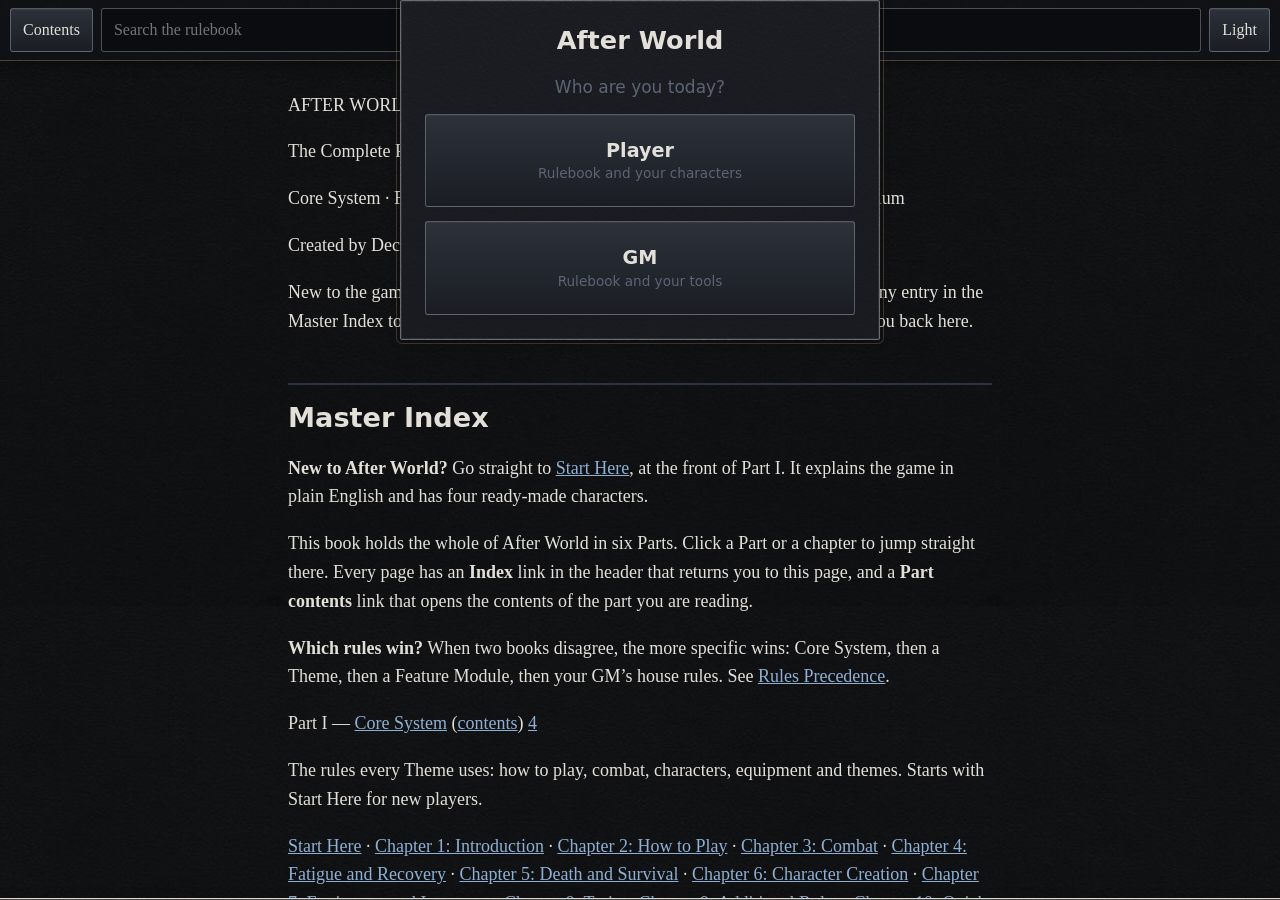
==== commit a1b988cd: "Add files via upload" ====
--- a/index.html
+++ b/index.html
@@ -28,147 +28,147 @@
 
 
 
-/* AFTER WORLD V8.5 — embedded textures (no external path dependency) */
-:root:not([data-theme="light"]){
-  --bg:#0B0C0F;--panel:#15171C;--panel2:#22252B;--ink:#E2E0D9;--mute:#92969D;
-  --line:#5a6574;--acc:#142C49;--acc2:#20466C;--gold:#B49A62;--silver:#AEB5BE;
-  --hit:#B49A62;--bad:#d47c78;color-scheme:dark
-}
-html:not([data-theme="light"]),
-html:not([data-theme="light"]) body{
+
+
+/* === After World V8.6 === */
+html{color-scheme:dark}
+html,body{
   background-color:#0B0C0F!important;
-  background-image:linear-gradient(rgba(11,12,15,.4),rgba(11,12,15,.5)),url("[data-uri]")!important;
-  background-size:auto,360px!important;
+  background-image:
+    linear-gradient(rgba(11,12,15,.62),rgba(11,12,15,.72)),
+    url("[data-uri]")!important;
+  background-size:auto,720px!important;
   background-repeat:no-repeat,repeat!important;
-  color:#E2E0D9!important
-}
-html:not([data-theme="light"]) header,
-html:not([data-theme="light"]) .seg,
-html:not([data-theme="light"]) #nav,
-html:not([data-theme="light"]) #res,
-html:not([data-theme="light"]) #ban,
-html:not([data-theme="light"]) #sess{
-  background-color:rgba(21,23,28,.94)!important;
-  background-image:url("[data-uri]")!important;
-  background-size:240px!important;
-  background-repeat:repeat!important;
-  border-color:#5a6574!important;
-  box-shadow:0 2px 12px rgba(0,0,0,.45),inset 0 1px rgba(174,181,190,.15)!important
-}
-html:not([data-theme="light"]) h1,
-html:not([data-theme="light"]) h2,
-html:not([data-theme="light"]) h3,
-html:not([data-theme="light"]) header h1{
-  font-family:system-ui,-apple-system,"Segoe UI",sans-serif!important;
-  color:#E2E0D9!important;letter-spacing:.03em
-}
-html:not([data-theme="light"]) main{background:transparent!important}
-html:not([data-theme="light"]) section,
-html:not([data-theme="light"]) .card,
-html:not([data-theme="light"]) .big div,
-html:not([data-theme="light"]) .sg div,
-html:not([data-theme="light"]) .res,
-html:not([data-theme="light"]) details,
-html:not([data-theme="light"]) .ov{
-  background-color:rgba(34,37,43,.9)!important;
-  background-image:url("[data-uri]")!important;
-  background-size:220px!important;
-  background-repeat:repeat!important;
-  border:1px solid #6a7585!important;
-  box-shadow:inset 0 1px rgba(174,181,190,.12),0 3px 10px rgba(0,0,0,.3)!important
-}
-html:not([data-theme="light"]) button,
-html:not([data-theme="light"]) .btn{
+  background-position:center,center!important;
+  color:#E2E0D9!important;
+}
+header,.seg,#nav,#res,#ban,#sess{
+  background-color:rgba(15,16,20,.94)!important;
+  background-image:
+    linear-gradient(rgba(15,16,20,.75),rgba(15,16,20,.82)),
+    url("[data-uri]")!important;
+  background-size:auto,480px!important;
+  background-repeat:no-repeat,repeat!important;
+  border-bottom:1px solid rgba(180,154,98,.35)!important;
+  box-shadow:0 2px 12px rgba(0,0,0,.4)!important;
+}
+section,.card,.big div,.sg div,.res,details,.ov,#list .card,#sheet section{
+  background-color:rgba(22,24,30,.9)!important;
+  background-image:
+    linear-gradient(rgba(22,24,30,.82),rgba(22,24,30,.88)),
+    url("[data-uri]")!important;
+  background-size:auto,560px!important;
+  background-repeat:no-repeat,repeat!important;
+  /* Art Deco double frame */
+  border:1px solid rgba(174,181,190,.45)!important;
+  outline:1px solid rgba(180,154,98,.28)!important;
+  outline-offset:3px!important;
+  box-shadow:
+    inset 0 0 0 1px rgba(174,181,190,.12),
+    0 2px 10px rgba(0,0,0,.3)!important;
+  border-radius:2px!important;
+  position:relative!important;
+}
+section{
+  padding:14px 14px 16px!important;
+  margin-bottom:16px!important;
+}
+/* Deco corner ticks on sections */
+section::before,section::after{
+  content:""!important;position:absolute!important;width:12px!important;height:12px!important;
+  border-color:rgba(180,154,98,.7)!important;border-style:solid!important;pointer-events:none!important;z-index:1!important;
+}
+section::before{top:4px!important;left:4px!important;border-width:2px 0 0 2px!important}
+section::after{top:4px!important;right:4px!important;border-width:2px 2px 0 0!important}
+.card{outline-offset:2px!important}
+button,.btn{
   background:linear-gradient(180deg,#2c313a,#1a1d23)!important;
   color:#E2E0D9!important;
-  border:1px solid #6a7585!important;
-  border-radius:5px!important;
-  box-shadow:inset 0 1px rgba(174,181,190,.14)!important
-}
-html:not([data-theme="light"]) button.pri,
-html:not([data-theme="light"]) .pri{
+  border:1px solid rgba(174,181,190,.4)!important;
+  border-radius:3px!important;
+  box-shadow:inset 0 1px rgba(255,255,255,.06)!important;
+}
+button.pri,.pri{
   background:linear-gradient(180deg,#20466C,#142C49)!important;
-  border-color:#3d6a9a!important;color:#fff!important
-}
-html:not([data-theme="light"]) button.on,
-html:not([data-theme="light"]) .seg .on,
-html:not([data-theme="light"]) #nav button.on{
-  color:#B49A62!important;border-color:#8f7848!important;
-  box-shadow:inset 0 -2px #B49A62!important
-}
-html:not([data-theme="light"]) input,
-html:not([data-theme="light"]) textarea,
-html:not([data-theme="light"]) select{
+  border-color:rgba(180,154,98,.5)!important;color:#fff!important;
+}
+button.on,.seg .on,#nav button.on{
+  color:#B49A62!important;border-color:#B49A62!important;
+  box-shadow:inset 0 -2px #B49A62!important;
+}
+input,textarea,select{
   background:#0B0C0F!important;color:#E2E0D9!important;
-  border:1px solid #6a7585!important;border-radius:5px!important
-}
-html:not([data-theme="light"]) a{color:#8fb0d4}
-html:not([data-theme="light"]) th{background:#1a1d24!important;color:#B49A62!important}
-html:not([data-theme="light"]) td,
-html:not([data-theme="light"]) th{border-color:#5a6574!important}
-html:not([data-theme="light"]) mark{background:#B49A62!important;color:#0B0C0F!important}
-html:not([data-theme="light"]) #app{background:transparent!important}
-html:not([data-theme="light"]) h2::after{
-  content:"";display:block;height:12px;margin:8px 0 4px;
-  background:url("[data-uri]") center/contain no-repeat;opacity:.9
-}
-/* Next up bar */
+  border:1px solid rgba(174,181,190,.4)!important;border-radius:3px!important;
+}
+h1,h2,h3,h4,header h1{color:#E2E0D9!important;font-family:system-ui,-apple-system,"Segoe UI",sans-serif!important}
+h2{
+  border-bottom:1px solid rgba(180,154,98,.35)!important;
+  padding-bottom:6px!important;margin-top:0!important;
+}
+a{color:#8fb0d4!important}
+th{background:#1a1d24!important;color:#B49A62!important;border-color:rgba(174,181,190,.35)!important}
+td{border-color:rgba(174,181,190,.35)!important}
+main,#app,#sheet,#list{background:transparent!important}
+h2::after{
+  content:"";display:block;height:10px;margin:8px 0 0;
+  background:url("[data-uri]") center/contain no-repeat;opacity:.75;
+}
 #aw-nextup{
-  display:none;margin:0;padding:10px 12px;
-  border-bottom:2px solid #B49A62;
+  display:none!important;padding:12px 14px!important;
   background:linear-gradient(180deg,#2a2418,#1a1814)!important;
-  color:#E2E0D9;font-size:15px;z-index:6
-}
-#aw-nextup.on{display:block}
-#aw-nextup .lab{color:#B49A62;font-size:12px;font-weight:700;letter-spacing:.06em;text-transform:uppercase}
-#aw-nextup strong{display:block;margin-top:2px;font-size:16px}
-html[data-theme="light"] #aw-nextup{
-  background:#eef3f8!important;color:#1d2230;border-bottom-color:#2f5d8a
-}
-html[data-theme="light"] #aw-nextup .lab{color:#2f5d8a}
-
-html[data-theme="light"]{
-  --bg:#f4f5f7;--panel:#fff;--panel2:#eef0f3;--ink:#1d2230;--mute:#5c6475;
-  --line:#d5d9e2;--acc:#2f5d8a;--acc2:#3d6fa0;--gold:#8a7340;--silver:#6b7280;
-  --hit:#c9a227;--bad:#a8322d;color-scheme:light
-}
-html[data-theme="light"],
-html[data-theme="light"] body{
-  background:#f4f5f7!important;background-image:none!important;color:#1d2230!important
-}
-html[data-theme="light"] header,
-html[data-theme="light"] .seg,
-html[data-theme="light"] #nav,
-html[data-theme="light"] #res,
-html[data-theme="light"] #ban,
-html[data-theme="light"] #sess{
-  background:#fff!important;background-image:none!important;border-color:#d5d9e2!important;
-  box-shadow:0 1px 4px rgba(0,0,0,.06)!important;color:#1d2230!important
-}
-html[data-theme="light"] h1,html[data-theme="light"] h2,html[data-theme="light"] h3,html[data-theme="light"] header h1{color:#2f5d8a!important}
+  border:0!important;border-bottom:2px solid #B49A62!important;
+  outline:none!important;color:#E2E0D9!important;box-shadow:none!important;
+}
+#aw-nextup.on{display:block!important}
+#aw-nextup .lab{color:#B49A62!important;font-size:11px!important;font-weight:700!important;letter-spacing:.08em!important;text-transform:uppercase!important}
+#aw-nextup strong{display:block!important;margin:4px 0 10px!important;font-size:15px!important}
+#aw-nextup .row{display:flex!important;gap:8px!important;margin:0!important}
+#aw-nextup button{flex:1!important;min-height:40px!important}
+
+html[data-theme="light"]{color-scheme:light}
+html[data-theme="light"],html[data-theme="light"] body{
+  background:#f4f5f7!important;background-image:none!important;color:#1d2230!important;
+}
+html[data-theme="light"] header,html[data-theme="light"] .seg,html[data-theme="light"] #nav,
+html[data-theme="light"] #res,html[data-theme="light"] #ban,html[data-theme="light"] #sess{
+  background:#fff!important;background-image:none!important;border-bottom:1px solid #d5d9e2!important;box-shadow:0 1px 4px rgba(0,0,0,.06)!important;
+}
 html[data-theme="light"] section,html[data-theme="light"] .card,html[data-theme="light"] .big div,
 html[data-theme="light"] .sg div,html[data-theme="light"] .res,html[data-theme="light"] details,html[data-theme="light"] .ov{
-  background:#fff!important;background-image:none!important;border:1px solid #d5d9e2!important;
-  box-shadow:0 1px 4px rgba(0,0,0,.05)!important;color:#1d2230!important
+  background:#fff!important;background-image:none!important;
+  border:1px solid #c5cad3!important;outline:1px solid #d5d9e2!important;outline-offset:3px!important;
+  box-shadow:0 1px 4px rgba(0,0,0,.05)!important;color:#1d2230!important;
+}
+html[data-theme="light"] section::before,html[data-theme="light"] section::after{
+  border-color:#2f5d8a!important;
 }
 html[data-theme="light"] button,html[data-theme="light"] .btn{
-  background:#fff!important;color:#1d2230!important;border:1px solid #d5d9e2!important;box-shadow:none!important
+  background:#fff!important;color:#1d2230!important;border:1px solid #d5d9e2!important;box-shadow:none!important;
 }
 html[data-theme="light"] button.pri,html[data-theme="light"] .pri{
-  background:#2f5d8a!important;border-color:#2f5d8a!important;color:#fff!important
+  background:#2f5d8a!important;border-color:#2f5d8a!important;color:#fff!important;
 }
 html[data-theme="light"] button.on,html[data-theme="light"] .seg .on,html[data-theme="light"] #nav button.on{
-  color:#2f5d8a!important;border-color:#2f5d8a!important;box-shadow:inset 0 -2px #2f5d8a!important
+  color:#2f5d8a!important;border-color:#2f5d8a!important;box-shadow:inset 0 -2px #2f5d8a!important;
 }
 html[data-theme="light"] input,html[data-theme="light"] textarea,html[data-theme="light"] select{
-  background:#f4f5f7!important;color:#1d2230!important;border:1px solid #d5d9e2!important
-}
-html[data-theme="light"] a{color:#2f5d8a}
+  background:#f4f5f7!important;color:#1d2230!important;border:1px solid #d5d9e2!important;
+}
+html[data-theme="light"] h1,html[data-theme="light"] h2,html[data-theme="light"] h3,html[data-theme="light"] header h1{color:#2f5d8a!important}
+html[data-theme="light"] h2{border-bottom-color:#d5d9e2!important}
+html[data-theme="light"] a{color:#2f5d8a!important}
 html[data-theme="light"] th{background:#eef0f3!important;color:#1d2230!important}
-html[data-theme="light"] td,html[data-theme="light"] th{border-color:#d5d9e2!important}
-html[data-theme="light"] mark{background:#ffe08a!important;color:#1d2230!important}
-html[data-theme="light"] #app{background:#f4f5f7!important}
 html[data-theme="light"] h2::after{display:none!important}
+html[data-theme="light"] #aw-nextup{background:#e8eef5!important;border-bottom:2px solid #2f5d8a!important;color:#1d2230!important}
+html[data-theme="light"] #aw-nextup .lab{color:#2f5d8a!important}
+#sess{display:none;border-top:1px solid rgba(180,154,98,.3);padding:6px 10px;font-size:13px;gap:8px;align-items:center;flex-wrap:wrap}
+#sess.on{display:flex}
+#sess b{color:#B49A62}
+#sess .sgo{margin-left:auto}
+@media (max-width:600px){
+  html,body{background-size:auto,520px!important}
+  section,.card{outline-offset:2px!important}
+}
 
 </style></head><body>
 <div id="app"><iframe id="f-rule" src="rulebook.html" title="Rulebook"></iframe><iframe id="f-chars" src="sheet.html" title="Characters" hidden></iframe><iframe id="f-gm" src="gm.html" title="GM tools" hidden></iframe>
@@ -177,7 +177,7 @@
 <div class="ov" id="role" hidden><h1>After World</h1><p style="text-align:center;margin:0;color:var(--mute)">Who are you today?</p><button class="big" data-role="player">Player<small>Rulebook and your characters</small></button><button class="big" data-role="gm">GM<small>Rulebook and your tools</small></button></div>
 <div class="ov" id="specov" hidden style="justify-content:flex-start;overflow:auto"><h1>Table (read-only)</h1><p class="meta" id="specmeta"></p><div id="specbody"></div><div class="row"><button id="specpaste">Paste data</button><button id="specx">Close</button></div></div>
 <div class="ov" id="more" hidden><h1>More</h1>
-<p class="meta" id="awverline" style="text-align:center;margin:0 0 8px">After World V8.5</p>
+<p class="meta" id="awverline" style="text-align:center;margin:0 0 8px">After World V8.6</p>
 <button id="sw">Switch role</button><button id="themeBtn">Theme: Dark</button>
 <label class="chk"><input type="checkbox" id="awake"> Keep the screen awake</label>
 <div class="chk">Text size <button id="fm">A−</button><button id="fp">A+</button></div>
@@ -185,7 +185,7 @@
 <button id="whatsnew">What's new</button><button id="spectate">Spectate table</button>
 <button id="mx">Close</button>
 <div id="changelog" hidden class="card" style="margin-top:12px;text-align:left;max-height:50vh;overflow:auto;padding:12px;font-size:14px">
-<p><b>V8.5</b></p><p class="meta">Textures embedded in CSS. Next up bar in sheet header.</p><p><b>V8.4</b></p>
+<p><b>V8.6</b></p><p class="meta">Global textures on all screens (not only More). Next up forced in sheet header.</p><p><b>V8.5</b></p><p class="meta">Textures embedded in CSS. Next up bar in sheet header.</p><p><b>V8.6</b></p><p class="meta">Textures + borders on sheet/GM/rulebook. Next up bar forced.</p><p><b>V8.4</b></p>
 <ul style="margin:6px 0 12px 1.1rem;padding:0">
 <li>Enhancements + Aquakinesis on the sheet</li>
 <li>Creation “Next up” guidance bar</li>
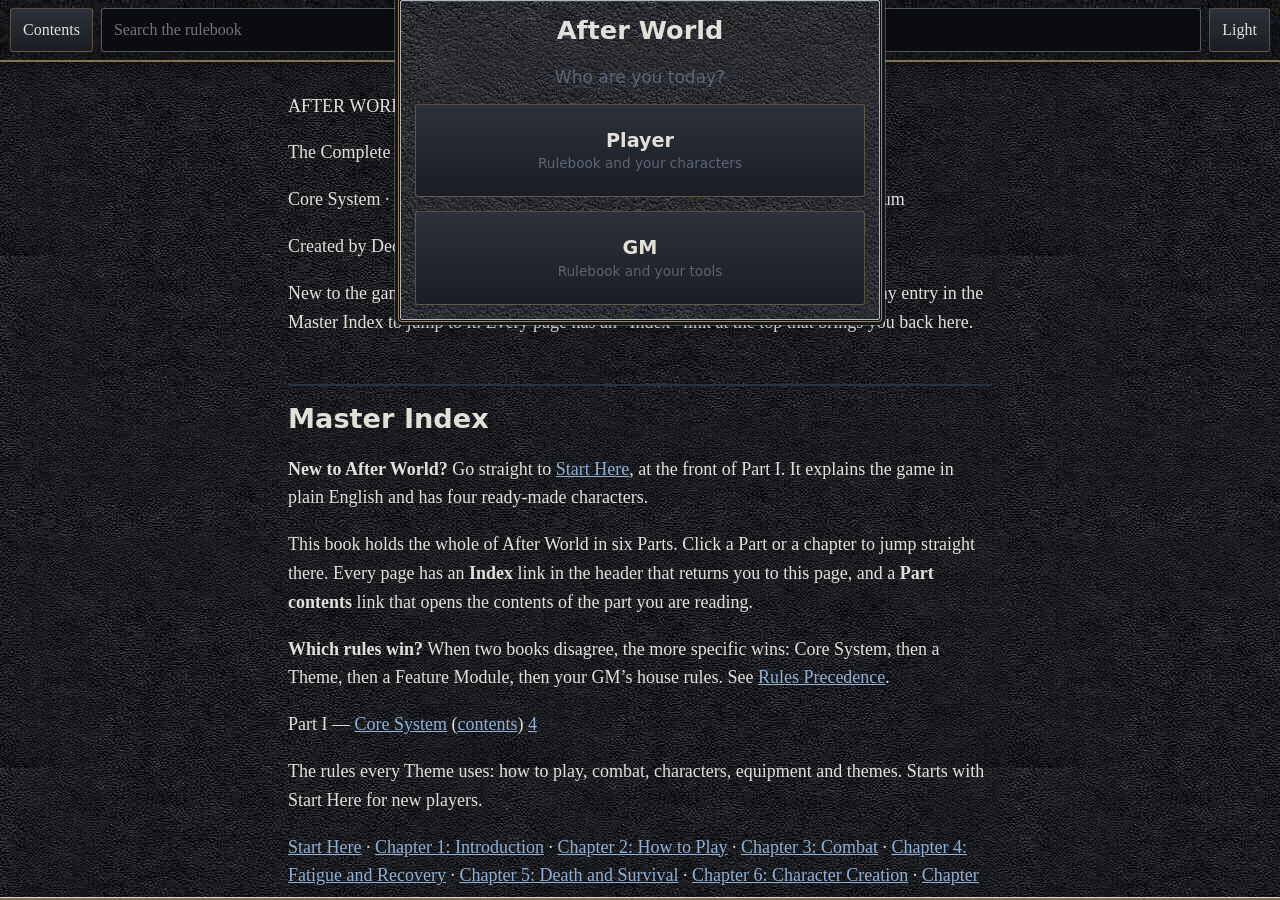
==== commit 6a1e6e24: "Add files via upload" ====
--- a/index.html
+++ b/index.html
@@ -30,147 +30,15 @@
 
 
 
-/* === After World V8.6 === */
-html{color-scheme:dark}
-html,body{
-  background-color:#0B0C0F!important;
-  background-image:
-    linear-gradient(rgba(11,12,15,.62),rgba(11,12,15,.72)),
-    url("[data-uri]")!important;
-  background-size:auto,720px!important;
-  background-repeat:no-repeat,repeat!important;
-  background-position:center,center!important;
-  color:#E2E0D9!important;
-}
-header,.seg,#nav,#res,#ban,#sess{
-  background-color:rgba(15,16,20,.94)!important;
-  background-image:
-    linear-gradient(rgba(15,16,20,.75),rgba(15,16,20,.82)),
-    url("[data-uri]")!important;
-  background-size:auto,480px!important;
-  background-repeat:no-repeat,repeat!important;
-  border-bottom:1px solid rgba(180,154,98,.35)!important;
-  box-shadow:0 2px 12px rgba(0,0,0,.4)!important;
-}
-section,.card,.big div,.sg div,.res,details,.ov,#list .card,#sheet section{
-  background-color:rgba(22,24,30,.9)!important;
-  background-image:
-    linear-gradient(rgba(22,24,30,.82),rgba(22,24,30,.88)),
-    url("[data-uri]")!important;
-  background-size:auto,560px!important;
-  background-repeat:no-repeat,repeat!important;
-  /* Art Deco double frame */
-  border:1px solid rgba(174,181,190,.45)!important;
-  outline:1px solid rgba(180,154,98,.28)!important;
-  outline-offset:3px!important;
-  box-shadow:
-    inset 0 0 0 1px rgba(174,181,190,.12),
-    0 2px 10px rgba(0,0,0,.3)!important;
-  border-radius:2px!important;
-  position:relative!important;
-}
-section{
-  padding:14px 14px 16px!important;
-  margin-bottom:16px!important;
-}
-/* Deco corner ticks on sections */
-section::before,section::after{
-  content:""!important;position:absolute!important;width:12px!important;height:12px!important;
-  border-color:rgba(180,154,98,.7)!important;border-style:solid!important;pointer-events:none!important;z-index:1!important;
-}
-section::before{top:4px!important;left:4px!important;border-width:2px 0 0 2px!important}
-section::after{top:4px!important;right:4px!important;border-width:2px 2px 0 0!important}
-.card{outline-offset:2px!important}
-button,.btn{
-  background:linear-gradient(180deg,#2c313a,#1a1d23)!important;
-  color:#E2E0D9!important;
-  border:1px solid rgba(174,181,190,.4)!important;
-  border-radius:3px!important;
-  box-shadow:inset 0 1px rgba(255,255,255,.06)!important;
-}
-button.pri,.pri{
-  background:linear-gradient(180deg,#20466C,#142C49)!important;
-  border-color:rgba(180,154,98,.5)!important;color:#fff!important;
-}
-button.on,.seg .on,#nav button.on{
-  color:#B49A62!important;border-color:#B49A62!important;
-  box-shadow:inset 0 -2px #B49A62!important;
-}
-input,textarea,select{
-  background:#0B0C0F!important;color:#E2E0D9!important;
-  border:1px solid rgba(174,181,190,.4)!important;border-radius:3px!important;
-}
-h1,h2,h3,h4,header h1{color:#E2E0D9!important;font-family:system-ui,-apple-system,"Segoe UI",sans-serif!important}
-h2{
-  border-bottom:1px solid rgba(180,154,98,.35)!important;
-  padding-bottom:6px!important;margin-top:0!important;
-}
-a{color:#8fb0d4!important}
-th{background:#1a1d24!important;color:#B49A62!important;border-color:rgba(174,181,190,.35)!important}
-td{border-color:rgba(174,181,190,.35)!important}
-main,#app,#sheet,#list{background:transparent!important}
-h2::after{
-  content:"";display:block;height:10px;margin:8px 0 0;
-  background:url("[data-uri]") center/contain no-repeat;opacity:.75;
-}
-#aw-nextup{
-  display:none!important;padding:12px 14px!important;
-  background:linear-gradient(180deg,#2a2418,#1a1814)!important;
-  border:0!important;border-bottom:2px solid #B49A62!important;
-  outline:none!important;color:#E2E0D9!important;box-shadow:none!important;
-}
-#aw-nextup.on{display:block!important}
-#aw-nextup .lab{color:#B49A62!important;font-size:11px!important;font-weight:700!important;letter-spacing:.08em!important;text-transform:uppercase!important}
-#aw-nextup strong{display:block!important;margin:4px 0 10px!important;font-size:15px!important}
-#aw-nextup .row{display:flex!important;gap:8px!important;margin:0!important}
-#aw-nextup button{flex:1!important;min-height:40px!important}
 
-html[data-theme="light"]{color-scheme:light}
-html[data-theme="light"],html[data-theme="light"] body{
-  background:#f4f5f7!important;background-image:none!important;color:#1d2230!important;
-}
-html[data-theme="light"] header,html[data-theme="light"] .seg,html[data-theme="light"] #nav,
-html[data-theme="light"] #res,html[data-theme="light"] #ban,html[data-theme="light"] #sess{
-  background:#fff!important;background-image:none!important;border-bottom:1px solid #d5d9e2!important;box-shadow:0 1px 4px rgba(0,0,0,.06)!important;
-}
-html[data-theme="light"] section,html[data-theme="light"] .card,html[data-theme="light"] .big div,
-html[data-theme="light"] .sg div,html[data-theme="light"] .res,html[data-theme="light"] details,html[data-theme="light"] .ov{
-  background:#fff!important;background-image:none!important;
-  border:1px solid #c5cad3!important;outline:1px solid #d5d9e2!important;outline-offset:3px!important;
-  box-shadow:0 1px 4px rgba(0,0,0,.05)!important;color:#1d2230!important;
-}
-html[data-theme="light"] section::before,html[data-theme="light"] section::after{
-  border-color:#2f5d8a!important;
-}
-html[data-theme="light"] button,html[data-theme="light"] .btn{
-  background:#fff!important;color:#1d2230!important;border:1px solid #d5d9e2!important;box-shadow:none!important;
-}
-html[data-theme="light"] button.pri,html[data-theme="light"] .pri{
-  background:#2f5d8a!important;border-color:#2f5d8a!important;color:#fff!important;
-}
-html[data-theme="light"] button.on,html[data-theme="light"] .seg .on,html[data-theme="light"] #nav button.on{
-  color:#2f5d8a!important;border-color:#2f5d8a!important;box-shadow:inset 0 -2px #2f5d8a!important;
-}
-html[data-theme="light"] input,html[data-theme="light"] textarea,html[data-theme="light"] select{
-  background:#f4f5f7!important;color:#1d2230!important;border:1px solid #d5d9e2!important;
-}
-html[data-theme="light"] h1,html[data-theme="light"] h2,html[data-theme="light"] h3,html[data-theme="light"] header h1{color:#2f5d8a!important}
-html[data-theme="light"] h2{border-bottom-color:#d5d9e2!important}
-html[data-theme="light"] a{color:#2f5d8a!important}
-html[data-theme="light"] th{background:#eef0f3!important;color:#1d2230!important}
-html[data-theme="light"] h2::after{display:none!important}
-html[data-theme="light"] #aw-nextup{background:#e8eef5!important;border-bottom:2px solid #2f5d8a!important;color:#1d2230!important}
-html[data-theme="light"] #aw-nextup .lab{color:#2f5d8a!important}
-#sess{display:none;border-top:1px solid rgba(180,154,98,.3);padding:6px 10px;font-size:13px;gap:8px;align-items:center;flex-wrap:wrap}
+/* After World V8.7 visuals live in aw-visuals.css */
+#sess{display:none;padding:6px 10px;font-size:13px;gap:8px;flex-wrap:wrap;align-items:center;border-top:1px solid rgba(180,154,98,.4)}
 #sess.on{display:flex}
 #sess b{color:#B49A62}
 #sess .sgo{margin-left:auto}
-@media (max-width:600px){
-  html,body{background-size:auto,520px!important}
-  section,.card{outline-offset:2px!important}
-}
 
-</style></head><body>
+</style>
+<link rel="stylesheet" href="aw-visuals.css?v=87"></head><body>
 <div id="app"><iframe id="f-rule" src="rulebook.html" title="Rulebook"></iframe><iframe id="f-chars" src="sheet.html" title="Characters" hidden></iframe><iframe id="f-gm" src="gm.html" title="GM tools" hidden></iframe>
 <div id="ban" hidden><span id="bt"></span><button id="bb"></button><button id="bx">Dismiss</button></div><div id="sess" aria-live="polite"></div><nav id="nav"></nav></div>
 <div class="ov" id="srch" hidden style="justify-content:flex-start;overflow:auto"><input id="sq" type="search" placeholder="Search rules, traits, races, gear, enemies, loot…" autocomplete="off" style="font:inherit;font-size:16px;padding:10px;border-radius:8px;border:1px solid var(--line);background:var(--panel);color:var(--ink)"><div id="sr"></div><button id="sx">Close</button></div>
--- a/aw-visuals.css
+++ b/aw-visuals.css
@@ -0,0 +1,75 @@
+/* After World V8.7 visuals - shared by index, sheet, gm and rulebook.
+   Seamless tiles (aw-bg / aw-bar / aw-panel) and the transparent divider are inlined so the
+   look survives offline, file:// and any hosting layout. */
+html{--aw-bg:url("[data-uri]");--aw-bar:url("[data-uri]");--aw-panel:url("[data-uri]");--aw-div:url("[data-uri]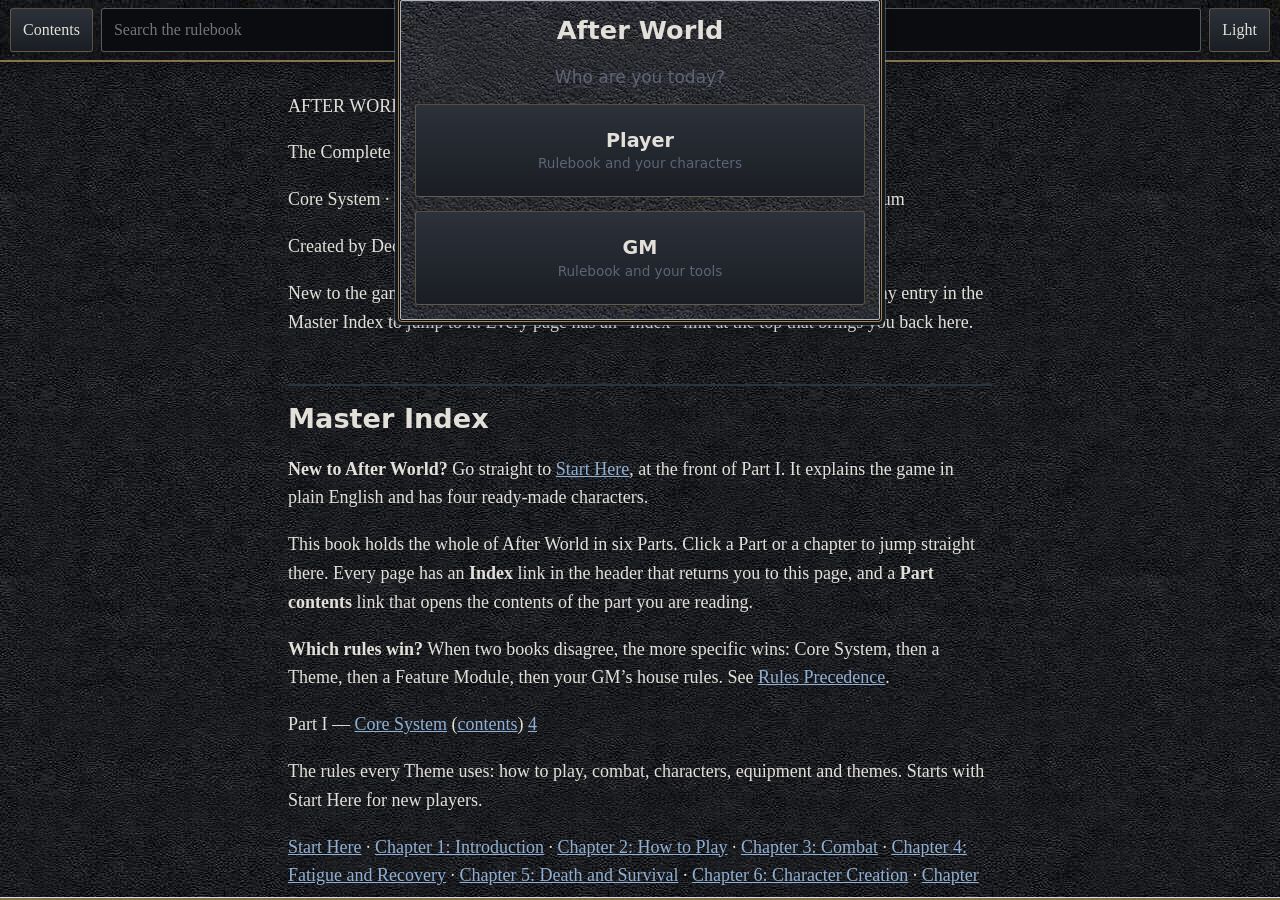
==== commit 9585df4d: "Add files via upload" ====
--- a/index.html
+++ b/index.html
@@ -31,14 +31,14 @@
 
 
 
-/* After World V8.7 visuals live in aw-visuals.css */
+/* After World V8.9 visuals live in aw-visuals.css */
 #sess{display:none;padding:6px 10px;font-size:13px;gap:8px;flex-wrap:wrap;align-items:center;border-top:1px solid rgba(180,154,98,.4)}
 #sess.on{display:flex}
 #sess b{color:#B49A62}
 #sess .sgo{margin-left:auto}
 
 </style>
-<link rel="stylesheet" href="aw-visuals.css?v=87"></head><body>
+<link rel="stylesheet" href="aw-visuals.css?v=89"></head><body>
 <div id="app"><iframe id="f-rule" src="rulebook.html" title="Rulebook"></iframe><iframe id="f-chars" src="sheet.html" title="Characters" hidden></iframe><iframe id="f-gm" src="gm.html" title="GM tools" hidden></iframe>
 <div id="ban" hidden><span id="bt"></span><button id="bb"></button><button id="bx">Dismiss</button></div><div id="sess" aria-live="polite"></div><nav id="nav"></nav></div>
 <div class="ov" id="srch" hidden style="justify-content:flex-start;overflow:auto"><input id="sq" type="search" placeholder="Search rules, traits, races, gear, enemies, loot…" autocomplete="off" style="font:inherit;font-size:16px;padding:10px;border-radius:8px;border:1px solid var(--line);background:var(--panel);color:var(--ink)"><div id="sr"></div><button id="sx">Close</button></div>
@@ -53,7 +53,7 @@
 <button id="whatsnew">What's new</button><button id="spectate">Spectate table</button>
 <button id="mx">Close</button>
 <div id="changelog" hidden class="card" style="margin-top:12px;text-align:left;max-height:50vh;overflow:auto;padding:12px;font-size:14px">
-<p><b>V8.6</b></p><p class="meta">Global textures on all screens (not only More). Next up forced in sheet header.</p><p><b>V8.5</b></p><p class="meta">Textures embedded in CSS. Next up bar in sheet header.</p><p><b>V8.6</b></p><p class="meta">Textures + borders on sheet/GM/rulebook. Next up bar forced.</p><p><b>V8.4</b></p>
+<p><b>V8.9</b></p><p class="meta">Seamless textures, new silver border art on every card, parchment light theme, Next Up bar docked to the bottom and fixed.</p><p><b>V8.6</b></p><p class="meta">Global textures on all screens (not only More). Next up forced in sheet header.</p><p><b>V8.5</b></p><p class="meta">Textures embedded in CSS. Next up bar in sheet header.</p><p><b>V8.6</b></p><p class="meta">Textures + borders on sheet/GM/rulebook. Next up bar forced.</p><p><b>V8.4</b></p>
 <ul style="margin:6px 0 12px 1.1rem;padding:0">
 <li>Enhancements + Aquakinesis on the sheet</li>
 <li>Creation “Next up” guidance bar</li>
@@ -130,7 +130,7 @@
 $('#whatsnew').onclick=function(){var c=$('#changelog');if(c)c.hidden=!c.hidden};
 $('#exp').onclick=exp;
 $('#awake').onchange=function(){ls('aw-awake',this.checked?'1':'0');wake()};
-$('#upd').onclick=function(){$('#more').hidden=true;if(reg)reg.update().then(function(){return reg.installing?new Promise(function(res){reg.installing.addEventListener('statechange',function(){if(reg.installing&&reg.installing.state==='installed')res();});setTimeout(res,800)}):Promise.resolve()}).then(function(){say('Checked for updates (V8.4). If something still looks old, use Reload.','Reload',function(){location.reload()})}).catch(function(){say('Could not check updates. Try Reload.','Reload',function(){location.reload()})});else say('You are on V8.4. Open this app from its installed icon or refresh if files look outdated.','Reload',function(){location.reload()})};
+$('#upd').onclick=function(){$('#more').hidden=true;if(reg)reg.update().then(function(){return reg.installing?new Promise(function(res){reg.installing.addEventListener('statechange',function(){if(reg.installing&&reg.installing.state==='installed')res();});setTimeout(res,800)}):Promise.resolve()}).then(function(){say('Checked for updates (V8.9). If something still looks old, use Reload.','Reload',function(){location.reload()})}).catch(function(){say('Could not check updates. Try Reload.','Reload',function(){location.reload()})});else say('You are on V8.9. Open this app from its installed icon or refresh if files look outdated.','Reload',function(){location.reload()})};
 $('#bx').onclick=function(){$('#ban').hidden=true};
 addEventListener('message',function(e){var d=e.data;if(e.origin!==location.origin||!d||d.aw!=='rule')return;tab='rule';show();var w=$('#f-rule').contentWindow;w.location.hash='';w.location.hash='#'+d.hash});
 
--- a/aw-visuals.css
+++ b/aw-visuals.css
@@ -1,7 +1,7 @@
 /* After World V8.7 visuals - shared by index, sheet, gm and rulebook.
    Seamless tiles (aw-bg / aw-bar / aw-panel) and the transparent divider are inlined so the
    look survives offline, file:// and any hosting layout. */
-html{--aw-bg:url("[data-uri]");--aw-bar:url("[data-uri]");--aw-panel:url("[data-uri]");--aw-div:url("[data-uri]");color-scheme:dark;background:#0B0C0F var(--aw-bg) 0 0/512px 512px repeat!important}
+html{--aw-bg:url("[data-uri]");--aw-bar:url("[data-uri]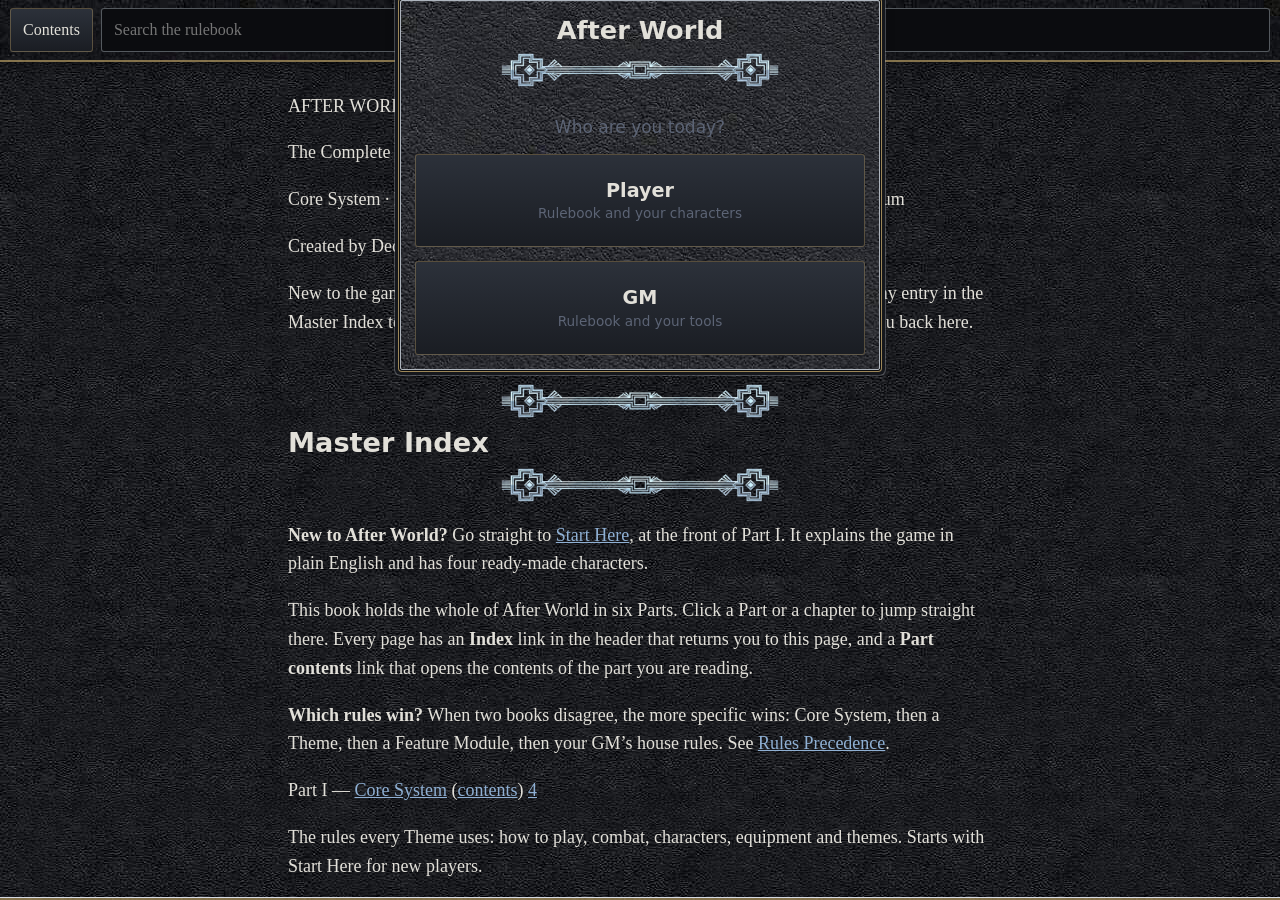
==== commit b3eddeda: "Add files via upload" ====
--- a/index.html
+++ b/index.html
@@ -31,21 +31,21 @@
 
 
 
-/* After World V8.9 visuals live in aw-visuals.css */
+/* After World V9.0 visuals live in aw-visuals.css */
 #sess{display:none;padding:6px 10px;font-size:13px;gap:8px;flex-wrap:wrap;align-items:center;border-top:1px solid rgba(180,154,98,.4)}
 #sess.on{display:flex}
 #sess b{color:#B49A62}
 #sess .sgo{margin-left:auto}
 
 </style>
-<link rel="stylesheet" href="aw-visuals.css?v=89"></head><body>
+<link rel="stylesheet" href="aw-visuals.css?v=90"></head><body>
 <div id="app"><iframe id="f-rule" src="rulebook.html" title="Rulebook"></iframe><iframe id="f-chars" src="sheet.html" title="Characters" hidden></iframe><iframe id="f-gm" src="gm.html" title="GM tools" hidden></iframe>
 <div id="ban" hidden><span id="bt"></span><button id="bb"></button><button id="bx">Dismiss</button></div><div id="sess" aria-live="polite"></div><nav id="nav"></nav></div>
 <div class="ov" id="srch" hidden style="justify-content:flex-start;overflow:auto"><input id="sq" type="search" placeholder="Search rules, traits, races, gear, enemies, loot…" autocomplete="off" style="font:inherit;font-size:16px;padding:10px;border-radius:8px;border:1px solid var(--line);background:var(--panel);color:var(--ink)"><div id="sr"></div><button id="sx">Close</button></div>
 <div class="ov" id="role" hidden><h1>After World</h1><p style="text-align:center;margin:0;color:var(--mute)">Who are you today?</p><button class="big" data-role="player">Player<small>Rulebook and your characters</small></button><button class="big" data-role="gm">GM<small>Rulebook and your tools</small></button></div>
 <div class="ov" id="specov" hidden style="justify-content:flex-start;overflow:auto"><h1>Table (read-only)</h1><p class="meta" id="specmeta"></p><div id="specbody"></div><div class="row"><button id="specpaste">Paste data</button><button id="specx">Close</button></div></div>
 <div class="ov" id="more" hidden><h1>More</h1>
-<p class="meta" id="awverline" style="text-align:center;margin:0 0 8px">After World V8.6</p>
+<p class="meta" id="awverline" style="text-align:center;margin:0 0 8px">After World V9.0</p>
 <button id="sw">Switch role</button><button id="themeBtn">Theme: Dark</button>
 <label class="chk"><input type="checkbox" id="awake"> Keep the screen awake</label>
 <div class="chk">Text size <button id="fm">A−</button><button id="fp">A+</button></div>
@@ -53,7 +53,7 @@
 <button id="whatsnew">What's new</button><button id="spectate">Spectate table</button>
 <button id="mx">Close</button>
 <div id="changelog" hidden class="card" style="margin-top:12px;text-align:left;max-height:50vh;overflow:auto;padding:12px;font-size:14px">
-<p><b>V8.9</b></p><p class="meta">Seamless textures, new silver border art on every card, parchment light theme, Next Up bar docked to the bottom and fixed.</p><p><b>V8.6</b></p><p class="meta">Global textures on all screens (not only More). Next up forced in sheet header.</p><p><b>V8.5</b></p><p class="meta">Textures embedded in CSS. Next up bar in sheet header.</p><p><b>V8.6</b></p><p class="meta">Textures + borders on sheet/GM/rulebook. Next up bar forced.</p><p><b>V8.4</b></p>
+<p><b>V9.0</b></p><ul style="margin:6px 0 12px 1.1rem;padding:0"><li>Border art on headings, cards and headers in both themes</li><li>Parchment background on every page in the light theme, with easier-to-read text</li><li>Theme switch now lives in More only</li><li>Next Up bar docked to the bottom and takes you to the right section</li><li>Seamless background textures</li></ul><p><b>V8.6</b></p><p class="meta">Global textures on all screens (not only More). Next up forced in sheet header.</p><p><b>V8.5</b></p><p class="meta">Textures embedded in CSS. Next up bar in sheet header.</p><p><b>V8.6</b></p><p class="meta">Textures + borders on sheet/GM/rulebook. Next up bar forced.</p><p><b>V8.4</b></p>
 <ul style="margin:6px 0 12px 1.1rem;padding:0">
 <li>Enhancements + Aquakinesis on the sheet</li>
 <li>Creation “Next up” guidance bar</li>
@@ -130,7 +130,7 @@
 $('#whatsnew').onclick=function(){var c=$('#changelog');if(c)c.hidden=!c.hidden};
 $('#exp').onclick=exp;
 $('#awake').onchange=function(){ls('aw-awake',this.checked?'1':'0');wake()};
-$('#upd').onclick=function(){$('#more').hidden=true;if(reg)reg.update().then(function(){return reg.installing?new Promise(function(res){reg.installing.addEventListener('statechange',function(){if(reg.installing&&reg.installing.state==='installed')res();});setTimeout(res,800)}):Promise.resolve()}).then(function(){say('Checked for updates (V8.9). If something still looks old, use Reload.','Reload',function(){location.reload()})}).catch(function(){say('Could not check updates. Try Reload.','Reload',function(){location.reload()})});else say('You are on V8.9. Open this app from its installed icon or refresh if files look outdated.','Reload',function(){location.reload()})};
+$('#upd').onclick=function(){$('#more').hidden=true;if(reg)reg.update().then(function(){return reg.installing?new Promise(function(res){reg.installing.addEventListener('statechange',function(){if(reg.installing&&reg.installing.state==='installed')res();});setTimeout(res,800)}):Promise.resolve()}).then(function(){say('Checked for updates (V9.0). If something still looks old, use Reload.','Reload',function(){location.reload()})}).catch(function(){say('Could not check updates. Try Reload.','Reload',function(){location.reload()})});else say('You are on V9.0. Open this app from its installed icon or refresh if files look outdated.','Reload',function(){location.reload()})};
 $('#bx').onclick=function(){$('#ban').hidden=true};
 addEventListener('message',function(e){var d=e.data;if(e.origin!==location.origin||!d||d.aw!=='rule')return;tab='rule';show();var w=$('#f-rule').contentWindow;w.location.hash='';w.location.hash='#'+d.hash});
 
--- a/aw-visuals.css
+++ b/aw-visuals.css
@@ -25,7 +25,9 @@
   background-repeat:no-repeat!important;
 }
 .card:after{content:none!important;display:none!important}
-section:after{content:""!important;display:block!important;position:absolute!important;left:50%;bottom:-17px;width:200px;height:24px;margin-left:-100px;pointer-events:none;z-index:3;background:var(--aw-div) center/contain no-repeat!important;border:0!important}
+section{--topart:1}
+section>h2:first-child:before{content:"";position:absolute;left:50%;top:-19px;width:240px;height:28px;margin-left:-120px;pointer-events:none;background:var(--aw-div) center/contain no-repeat}
+section:after{content:""!important;display:block!important;position:absolute!important;left:50%;bottom:-19px;width:240px;height:28px;margin-left:-120px;pointer-events:none;z-index:3;background:var(--aw-div) center/contain no-repeat!important;border:0!important}
 .big div,.sg div,.res{background:#14161c!important;border:1px solid rgba(180,154,98,.4)!important;border-radius:2px!important;box-shadow:inset 0 0 0 1px rgba(174,181,190,.1)!important}
 button,.btn{background:linear-gradient(180deg,#2c313a,#1a1d23)!important;color:#E2E0D9!important;border:1px solid rgba(180,154,98,.4)!important;border-radius:3px!important}
 button.pri,.pri{background:linear-gradient(180deg,#20466C,#142C49)!important;border-color:#B49A62!important;color:#fff!important}
@@ -33,7 +35,9 @@
 input,textarea,select{background:#0B0C0F!important;color:#E2E0D9!important;border:1px solid rgba(174,181,190,.45)!important;border-radius:3px!important}
 h1,h2,h3,header h1{color:#E2E0D9!important;font-family:system-ui,sans-serif!important}
 h2{border-bottom:0!important;padding-bottom:0!important}
-h2:after{content:"";display:block;height:30px;margin:8px 0 6px;background:var(--aw-div) center/contain no-repeat}
+h2:after,h1:not(header h1):after{content:"";display:block;height:34px;margin:8px 0 8px;background:var(--aw-div) center/contain no-repeat}
+main h1{border-top:0!important;padding-top:0!important}
+main h1:before{content:"";display:block;height:34px;margin:0 0 8px;background:var(--aw-div) center/contain no-repeat}
 main,#app,#sheet,#list{background:transparent!important}
 a{color:#8fb0d4!important}
 .f span,.meta,.die,#st{color:#B3BAC8!important}
@@ -61,16 +65,19 @@
 
 /* ---------- Light theme: parchment ---------- */
 html[data-theme="light"]{background:#d9c49a!important;color-scheme:light}
-html[data-theme="light"] body{color:#2b1d0e!important}
-html[data-theme="light"] body:before{content:"";position:fixed;inset:0;z-index:-1;background:var(--aw-parch) center/cover no-repeat;pointer-events:none}
+html[data-theme="light"] body{color:#1f140a!important}
+html[data-theme="light"] body:before{content:"";position:fixed;inset:0;z-index:-1;background:linear-gradient(rgba(250,244,228,.5),rgba(250,244,228,.5)),var(--aw-parch) center/cover no-repeat;pointer-events:none}
+html[data-theme="light"] body>main:not(#list):not(#sheet){background:rgba(251,246,232,.9)!important;border:1px solid rgba(107,74,34,.45);border-radius:3px;margin-top:22px;margin-bottom:12px;box-shadow:0 2px 10px rgba(60,35,10,.2)}
+html[data-theme="light"] body{text-shadow:none}
 html[data-theme="light"] header,html[data-theme="light"] .seg,html[data-theme="light"] #nav,html[data-theme="light"] #res,html[data-theme="light"] #ban,html[data-theme="light"] #sess{
-  background:rgba(226,203,152,.94)!important;border-bottom:2px solid #6b4a22!important;box-shadow:0 2px 10px rgba(60,35,10,.35)!important;color:#2b1d0e!important}
+  background:#e2cb98!important;border-bottom:2px solid #6b4a22!important;box-shadow:0 2px 10px rgba(60,35,10,.35)!important;color:#2b1d0e!important}
 html[data-theme="light"] section,html[data-theme="light"] .card,html[data-theme="light"] details,html[data-theme="light"] .ov{
-  background:rgba(250,242,222,.82)!important;color:#2b1d0e!important;border:1px solid #6b4a22!important;
+  background:rgba(251,246,232,.95)!important;color:#1f140a!important;border:1px solid #6b4a22!important;
   box-shadow:0 0 0 1px rgba(250,242,222,.7),0 0 0 2px #8a6a3a,0 0 0 5px rgba(217,196,154,.8),0 0 0 6px rgba(107,74,34,.5),0 4px 12px rgba(60,35,10,.25)!important}
 html[data-theme="light"] section:before,html[data-theme="light"] .card:before{filter:brightness(.55) saturate(1.3)}
 html[data-theme="light"] section:after{background:var(--aw-divl) center/contain no-repeat!important}
-html[data-theme="light"] h2:after{background:var(--aw-divl) center/contain no-repeat}
+html[data-theme="light"] h2:after,html[data-theme="light"] h1:not(header h1):after,html[data-theme="light"] main h1:before,html[data-theme="light"] section>h2:first-child:before{background-image:var(--aw-divl)!important}
+html[data-theme="light"] .ov{background:#fbf6e8!important}
 html[data-theme="light"] .big div,html[data-theme="light"] .sg div,html[data-theme="light"] .res{background:rgba(255,250,236,.8)!important;border:1px solid rgba(107,74,34,.5)!important;color:#2b1d0e!important;box-shadow:none!important}
 html[data-theme="light"] button,html[data-theme="light"] .btn{background:linear-gradient(180deg,#f3e6c4,#dcc592)!important;color:#2b1d0e!important;border:1px solid #8a6a3a!important}
 html[data-theme="light"] button.pri,html[data-theme="light"] .pri{background:linear-gradient(180deg,#8a5524,#5a3512)!important;color:#fff!important;border-color:#3d2409!important}
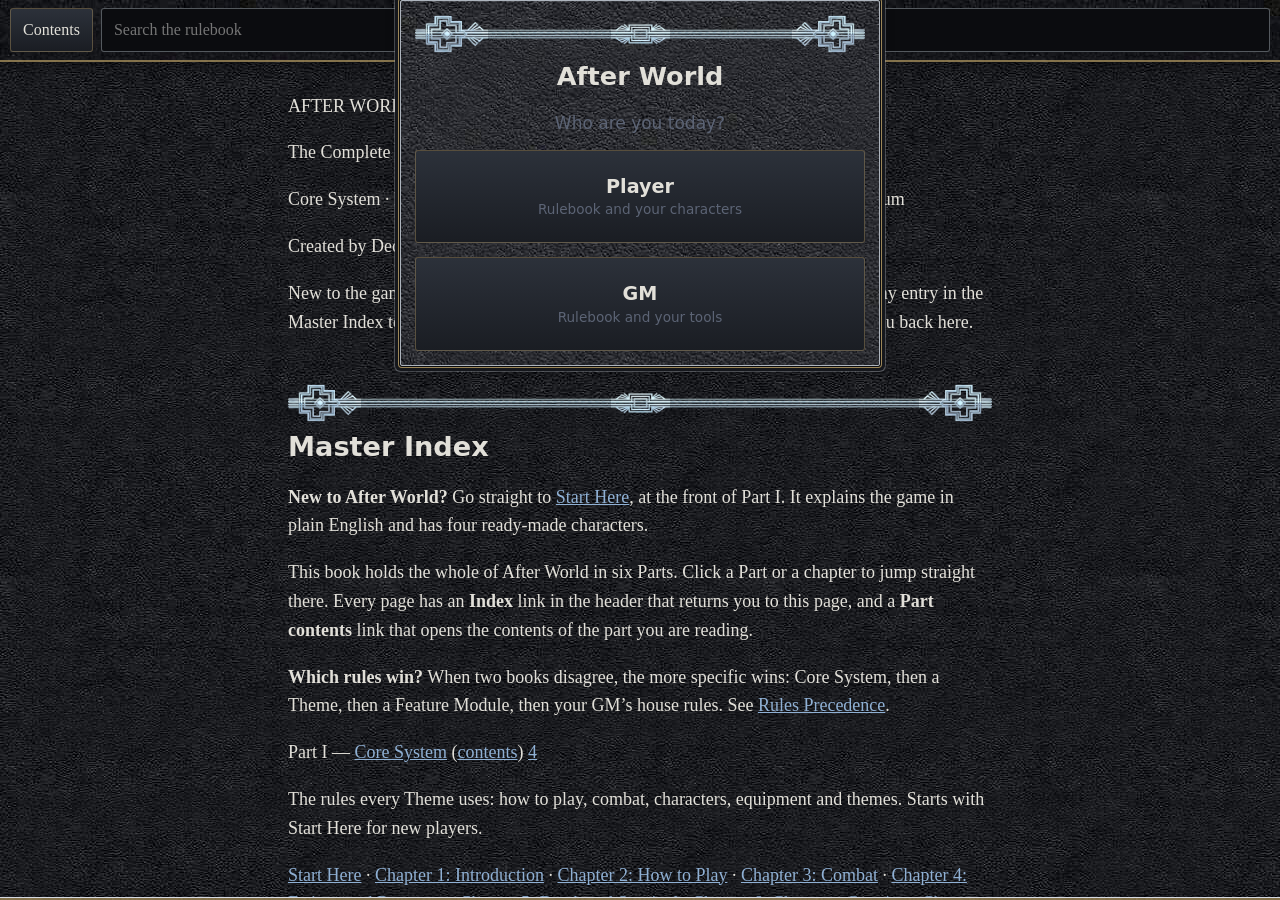
==== commit f78d62f2: "Add files via upload" ====
--- a/index.html
+++ b/index.html
@@ -31,21 +31,21 @@
 
 
 
-/* After World V9.0 visuals live in aw-visuals.css */
+/* After World V9.1 visuals live in aw-visuals.css */
 #sess{display:none;padding:6px 10px;font-size:13px;gap:8px;flex-wrap:wrap;align-items:center;border-top:1px solid rgba(180,154,98,.4)}
 #sess.on{display:flex}
 #sess b{color:#B49A62}
 #sess .sgo{margin-left:auto}
 
 </style>
-<link rel="stylesheet" href="aw-visuals.css?v=90"></head><body>
+<link rel="stylesheet" href="aw-visuals.css?v=91"></head><body>
 <div id="app"><iframe id="f-rule" src="rulebook.html" title="Rulebook"></iframe><iframe id="f-chars" src="sheet.html" title="Characters" hidden></iframe><iframe id="f-gm" src="gm.html" title="GM tools" hidden></iframe>
 <div id="ban" hidden><span id="bt"></span><button id="bb"></button><button id="bx">Dismiss</button></div><div id="sess" aria-live="polite"></div><nav id="nav"></nav></div>
 <div class="ov" id="srch" hidden style="justify-content:flex-start;overflow:auto"><input id="sq" type="search" placeholder="Search rules, traits, races, gear, enemies, loot…" autocomplete="off" style="font:inherit;font-size:16px;padding:10px;border-radius:8px;border:1px solid var(--line);background:var(--panel);color:var(--ink)"><div id="sr"></div><button id="sx">Close</button></div>
 <div class="ov" id="role" hidden><h1>After World</h1><p style="text-align:center;margin:0;color:var(--mute)">Who are you today?</p><button class="big" data-role="player">Player<small>Rulebook and your characters</small></button><button class="big" data-role="gm">GM<small>Rulebook and your tools</small></button></div>
 <div class="ov" id="specov" hidden style="justify-content:flex-start;overflow:auto"><h1>Table (read-only)</h1><p class="meta" id="specmeta"></p><div id="specbody"></div><div class="row"><button id="specpaste">Paste data</button><button id="specx">Close</button></div></div>
 <div class="ov" id="more" hidden><h1>More</h1>
-<p class="meta" id="awverline" style="text-align:center;margin:0 0 8px">After World V9.0</p>
+<p class="meta" id="awverline" style="text-align:center;margin:0 0 8px">After World V9.1</p>
 <button id="sw">Switch role</button><button id="themeBtn">Theme: Dark</button>
 <label class="chk"><input type="checkbox" id="awake"> Keep the screen awake</label>
 <div class="chk">Text size <button id="fm">A−</button><button id="fp">A+</button></div>
@@ -53,7 +53,7 @@
 <button id="whatsnew">What's new</button><button id="spectate">Spectate table</button>
 <button id="mx">Close</button>
 <div id="changelog" hidden class="card" style="margin-top:12px;text-align:left;max-height:50vh;overflow:auto;padding:12px;font-size:14px">
-<p><b>V9.0</b></p><ul style="margin:6px 0 12px 1.1rem;padding:0"><li>Border art on headings, cards and headers in both themes</li><li>Parchment background on every page in the light theme, with easier-to-read text</li><li>Theme switch now lives in More only</li><li>Next Up bar docked to the bottom and takes you to the right section</li><li>Seamless background textures</li></ul><p><b>V8.6</b></p><p class="meta">Global textures on all screens (not only More). Next up forced in sheet header.</p><p><b>V8.5</b></p><p class="meta">Textures embedded in CSS. Next up bar in sheet header.</p><p><b>V8.6</b></p><p class="meta">Textures + borders on sheet/GM/rulebook. Next up bar forced.</p><p><b>V8.4</b></p>
+<p><b>V9.1</b></p><ul style="margin:6px 0 12px 1.1rem;padding:0"><li>Divider now spans the full text width and sits at the top of each part only</li><li>Light theme: parchment shows through; cards are no longer solid white</li></ul><p><b>V9.0</b></p><ul style="margin:6px 0 12px 1.1rem;padding:0"><li>Border art on headings, cards and headers in both themes</li><li>Parchment background on every page in the light theme, with easier-to-read text</li><li>Theme switch now lives in More only</li><li>Next Up bar docked to the bottom and takes you to the right section</li><li>Seamless background textures</li></ul><p><b>V8.6</b></p><p class="meta">Global textures on all screens (not only More). Next up forced in sheet header.</p><p><b>V8.5</b></p><p class="meta">Textures embedded in CSS. Next up bar in sheet header.</p><p><b>V8.6</b></p><p class="meta">Textures + borders on sheet/GM/rulebook. Next up bar forced.</p><p><b>V8.4</b></p>
 <ul style="margin:6px 0 12px 1.1rem;padding:0">
 <li>Enhancements + Aquakinesis on the sheet</li>
 <li>Creation “Next up” guidance bar</li>
@@ -130,7 +130,7 @@
 $('#whatsnew').onclick=function(){var c=$('#changelog');if(c)c.hidden=!c.hidden};
 $('#exp').onclick=exp;
 $('#awake').onchange=function(){ls('aw-awake',this.checked?'1':'0');wake()};
-$('#upd').onclick=function(){$('#more').hidden=true;if(reg)reg.update().then(function(){return reg.installing?new Promise(function(res){reg.installing.addEventListener('statechange',function(){if(reg.installing&&reg.installing.state==='installed')res();});setTimeout(res,800)}):Promise.resolve()}).then(function(){say('Checked for updates (V9.0). If something still looks old, use Reload.','Reload',function(){location.reload()})}).catch(function(){say('Could not check updates. Try Reload.','Reload',function(){location.reload()})});else say('You are on V9.0. Open this app from its installed icon or refresh if files look outdated.','Reload',function(){location.reload()})};
+$('#upd').onclick=function(){$('#more').hidden=true;if(reg)reg.update().then(function(){return reg.installing?new Promise(function(res){reg.installing.addEventListener('statechange',function(){if(reg.installing&&reg.installing.state==='installed')res();});setTimeout(res,800)}):Promise.resolve()}).then(function(){say('Checked for updates (V9.1). If something still looks old, use Reload.','Reload',function(){location.reload()})}).catch(function(){say('Could not check updates. Try Reload.','Reload',function(){location.reload()})});else say('You are on V9.1. Open this app from its installed icon or refresh if files look outdated.','Reload',function(){location.reload()})};
 $('#bx').onclick=function(){$('#ban').hidden=true};
 addEventListener('message',function(e){var d=e.data;if(e.origin!==location.origin||!d||d.aw!=='rule')return;tab='rule';show();var w=$('#f-rule').contentWindow;w.location.hash='';w.location.hash='#'+d.hash});
 
--- a/aw-visuals.css
+++ b/aw-visuals.css
@@ -1,7 +1,7 @@
 /* After World V8.7 visuals - shared by index, sheet, gm and rulebook.
    Seamless tiles (aw-bg / aw-bar / aw-panel) and the transparent divider are inlined so the
    look survives offline, file:// and any hosting layout. */
-html{--aw-bg:url("[data-uri]");--aw-bar:url("[data-uri]");--aw-panel:url("[data-uri]");--aw-div:url("[data-uri]");--aw-divl:url("[data-uri]